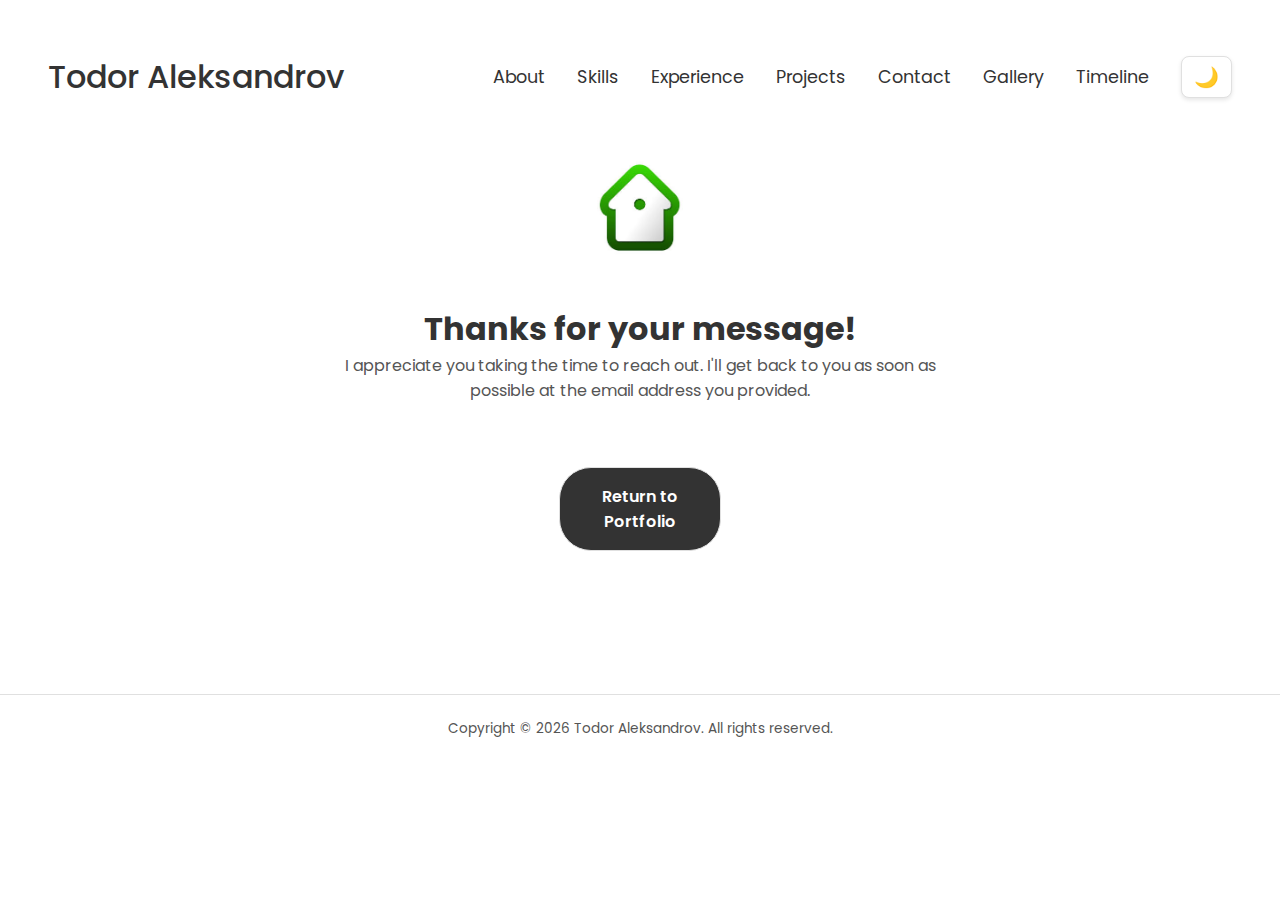
==== thanks.html @ 972735b3 "Contact Section Redesign" ====
<!DOCTYPE html>
<html lang="en">
  <head>
    <meta charset="UTF-8" />
    <meta http-equiv="X-UA-Compatible" content="IE=edge" />
    <meta name="viewport" content="width=device-width, initial-scale=1.0" />
    <title>Thanks for your message - Todor's Portfolio</title>
    <link rel="stylesheet" href="style.css" />
    <link rel="stylesheet" href="mediaqueries.css" />
    <link rel="icon" href="./assets/favcon.png" type="image/jpeg" />
    <style>
      .thanks-container {
        min-height: 70vh;
        display: flex;
        flex-direction: column;
        justify-content: center;
        align-items: center;
        text-align: center;
        padding: 2rem;
      }
      .thanks-icon {
        width: 100px;
        height: 100px;
        margin-bottom: 2rem;
        padding: 15px 0;
        position: relative;
        animation: bounce 2s ease infinite;
      }
      .thanks-message {
        max-width: 600px;
        margin-bottom: 2rem;
      }
      .return-btn {
        margin-top: 2rem;
      }
      @keyframes bounce {
        0%, 20%, 50%, 80%, 100% {transform: translateY(0);}
        40% {transform: translateY(-20px);}
        60% {transform: translateY(-10px);}
      }
    </style>
  </head>

  <body>
    <nav id="desktop-nav">
      <div class="logo" onclick="window.location.href='index.html'">Todor Aleksandrov</div>
      <div>
        <ul class="nav-links">
          <li><a href="index.html#about">About</a></li>
          <li><a href="index.html#skills">Skills</a></li>
          <li><a href="index.html#experience">Experience</a></li>
          <li><a href="index.html#projects">Projects</a></li>
          <li><a href="index.html#contact">Contact</a></li>
          <li><a href="index.html#gallery">Gallery</a></li>
          <li><a href="index.html#timeline">Timeline</a></li>
          <li><button class="theme-toggle" aria-label="Toggle dark mode">🌙</button></li>
        </ul>
      </div>
    </nav>
    <nav id="hamburger-nav">
      <div class="logo" onclick="window.location.href='index.html'">Todor Aleksandrov</div>
      <div class="hamburger-menu">
        <div class="hamburger-icon" onclick="toggleMenu()">
          ☰
        </div>
        <div class="menu-links">
          <li><a href="index.html#about" onclick="toggleMenu()">About</a></li>
          <li><a href="index.html#skills" onclick="toggleMenu()">Skills</a></li>
          <li><a href="index.html#experience" onclick="toggleMenu()">Experience</a></li>
          <li><a href="index.html#projects" onclick="toggleMenu()">Projects</a></li>
          <li><a href="index.html#contact" onclick="toggleMenu()">Contact</a></li>
          <li><a href="index.html#gallery" onclick="toggleMenu()">Gallery</a></li>
          <li><a href="index.html#timeline" onclick="toggleMenu()">Timeline</a></li>
          <li><button class="theme-toggle" aria-label="Toggle dark mode">🌙</button></li>
        </div>
      </div>
      <div class="menu-overlay"></div>
    </nav>

    <div class="thanks-container">
      <img src="./assets/email.jpg" alt="Email Icon" class="thanks-icon" />
      <div class="thanks-message">
        <h1>Thanks for your message!</h1>
        <p>I appreciate you taking the time to reach out. I'll get back to you as soon as possible at the email address you provided.</p>
      </div>
      <a href="index.html" class="btn btn-color-1 return-btn">Return to Portfolio</a>
    </div>

    <footer>
      <p>Copyright © <span id="currentYear"></span> Todor Aleksandrov. All rights reserved.</p>
    </footer>

    <script src="script.js"></script>
    <script>
      // Set current year in footer
      document.getElementById('currentYear').textContent = new Date().getFullYear();
      
      // For theme toggle
      function toggleMenu() {
        const menu = document.querySelector(".menu-links");
        const icon = document.querySelector(".hamburger-icon");
        const overlay = document.querySelector(".menu-overlay");
        menu.classList.toggle("open");
        overlay.classList.toggle("open");
      }
      
      // Theme toggle functionality
      document.addEventListener('DOMContentLoaded', function() {
        const themeToggleBtns = document.querySelectorAll('.theme-toggle');
        
        // Check for saved theme preference or use device preference
        const savedTheme = localStorage.getItem('theme') || 
                           (window.matchMedia('(prefers-color-scheme: dark)').matches ? 'dark' : 'light');
        
        // Apply saved theme
        document.documentElement.setAttribute('data-theme', savedTheme);
        updateThemeIcons();
        
        // Add click event to theme toggle buttons
        themeToggleBtns.forEach(btn => {
          btn.addEventListener('click', function() {
            toggleTheme();
          });
        });
        
        function toggleTheme() {
          const currentTheme = document.documentElement.getAttribute('data-theme');
          const newTheme = currentTheme === 'light' ? 'dark' : 'light';
          
          document.documentElement.setAttribute('data-theme', newTheme);
          localStorage.setItem('theme', newTheme);
          
          updateThemeIcons();
        }
        
        function updateThemeIcons() {
          const currentTheme = document.documentElement.getAttribute('data-theme');
          
          themeToggleBtns.forEach(btn => {
            btn.textContent = currentTheme === 'light' ? '🌙' : '☀️';
            btn.setAttribute('aria-label', 
              currentTheme === 'light' ? 'Switch to dark mode' : 'Switch to light mode');
          });
        }
      });
    </script>
  </body>
</html>
---- style.css ----
/* General */

@import url("https://fonts.googleapis.com/css2?family=Poppins:wght@300;400;500;600&display=swap");

:root {
  /* Light theme variables */
  --bg-color: #ffffff;
  --text-color: #333333;
  --secondary-text-color: #555555;
  --nav-bg: #ffffff;
  --nav-shadow: rgba(0, 0, 0, 0.1);
  --card-bg: #ffffff;
  --card-shadow: rgba(0, 0, 0, 0.1);
  --border-color: #e0e0e0;
  --hover-color: #f5f5f5;
  --menu-overlay: rgba(0, 0, 0, 0.5);
  --primary-color: #0ba376;
  --primary-color-rgb: 11, 163, 118; /* RGB values of the primary color */
  --secondary-color: #2d2e32;
}

[data-theme="dark"] {
  /* Dark theme variables */
  --bg-color: #1a1a1a;
  --text-color: #ffffff;
  --secondary-text-color: #cccccc;
  --nav-bg: #1a1a1a;
  --nav-shadow: rgba(0, 0, 0, 0.3);
  --card-bg: #242424;
  --card-shadow: rgba(0, 0, 0, 0.3);
  --border-color: #333333;
  --hover-color: #2a2a2a;
  --menu-overlay: rgba(0, 0, 0, 0.7);
}

* {
  margin: 0;
  padding: 0;
}

body {
  font-family: "Poppins", sans-serif;
  background-color: var(--bg-color);
  color: var(--text-color);
  transition: background-color 0.3s ease, color 0.3s ease;
}

html {
  scroll-behavior: smooth;
}

p {
  color: var(--secondary-text-color);
}

/* Transition */

a,
.btn {
  transition: all 300ms ease;
}

/* Desktop Nav */

nav,
.nav-links {
  display: flex;
  align-items: center;
}

nav {
  justify-content: center;
  height: 17vh;
  background-color: var(--bg-color);
  box-shadow: none;
  border: none;
  transition: all 0.3s ease;
  position: fixed;
  top: 0;
  left: 0;
  right: 0;
  z-index: 1000;
  padding: 0 2rem;
}

nav > div {
  display: flex;
  justify-content: space-between;
  align-items: center;
  width: 100%;
  max-width: 1200px;
  margin: 0 auto;
  padding: 0 1rem;
}

nav.scrolled {
  height: 10vh;
  background-color: var(--nav-bg);
  backdrop-filter: blur(10px);
  -webkit-backdrop-filter: blur(10px);
  box-shadow: 0 2px 10px var(--nav-shadow);
}

.logo {
  font-size: 2rem;
  font-weight: 500;
  cursor: pointer;
  color: var(--text-color);
}

.nav-links {
  display: flex;
  gap: 2rem;
  list-style: none;
  font-size: 1.1rem;
}

a {
  color: var(--text-color);
  text-decoration: none;
  text-underline-offset: 8px;
  text-decoration-color: var(--text-color);
}

a:hover {
  text-decoration: underline;
  text-underline-offset: 8px;
  text-decoration-color: var(--text-color);
}

.theme-toggle {
  background: none;
  border: none;
  cursor: pointer;
  font-size: 1.25rem;
  padding: 0;
  transition: transform 0.3s ease;
  color: var(--text-color);
}

.theme-toggle:hover {
  transform: rotate(30deg);
}

/* Timeline Dropdown Styling */
.timeline-dropdown {
  position: relative;
}

.dropdown-content {
  display: none;
  position: absolute;
  top: 100%;
  left: 50%;
  transform: translateX(-50%);
  background-color: var(--card-bg);
  min-width: 180px;
  box-shadow: 0 8px 16px var(--card-shadow);
  border-radius: 5px;
  padding: 0.5rem 0;
  z-index: 1001;
  opacity: 0;
  transition: opacity 0.3s ease;
}

.timeline-dropdown:hover .dropdown-content {
  display: block;
  opacity: 1;
}

.dropdown-content a {
  display: block;
  padding: 10px 15px;
  color: var(--text-color);
  text-decoration: none;
  text-align: center;
  transition: background-color 0.2s ease;
}

.dropdown-content a:hover {
  background-color: var(--hover-color);
  text-decoration: none;
}

/* Mobile Timeline Dropdown */
.timeline-dropdown-mobile .dropdown-content-mobile {
  display: none;
  padding-left: 1rem;
  margin-top: 0.5rem;
}

.timeline-dropdown-mobile.active .dropdown-content-mobile {
  display: block;
}

.dropdown-content-mobile a {
  padding: 8px 0;
  display: block;
  font-size: 0.9rem;
}

/* Timeline Tabs */
.timeline-tabs {
  display: flex;
  justify-content: center;
  gap: 1rem;
  margin: 2rem 0;
  flex-wrap: wrap;
}

.timeline-tab {
  padding: 0.8rem 1.5rem;
  background-color: var(--card-bg);
  border: none;
  border-radius: 30px;
  cursor: pointer;
  font-size: 1rem;
  font-weight: 500;
  color: var(--text-color);
  transition: all 0.3s ease;
  box-shadow: 0 2px 5px var(--card-shadow);
}

.timeline-tab:hover {
  transform: translateY(-2px);
  box-shadow: 0 4px 10px var(--card-shadow);
}

.timeline-tab.active {
  background-color: #7843e9;
  color: white;
}

/* Hamburger Menu */

#hamburger-nav {
  display: none;
  width: 100%;
  padding: 0.5rem 2rem;
  position: fixed;
  top: 0;
  background: var(--bg-color);
  z-index: 1000;
  transition: all 0.3s ease;
}

.hamburger-menu {
  position: relative;
  display: flex;
  justify-content: space-between;
  align-items: center;
  width: 100%;
}

.hamburger-icon {
  position: relative;
  padding: 0.75rem;
  z-index: 1001;
  background: transparent;
  color: var(--text-color);
  border-radius: 50%;
  font-size: 1.5rem;
  cursor: pointer;
  user-select: none;
  transition: all 0.3s ease;
  margin-left: auto;
  margin-right: 0.5rem;
}

.menu-links {
  position: fixed;
  top: 0;
  right: -100%;
  background: var(--bg-color);
  height: 100vh;
  width: 250px;
  max-width: 80%;
  padding: 6rem 2rem 2rem;
  display: flex;
  flex-direction: column;
  align-items: flex-start;
  gap: 1.5rem;
  transition: all 0.3s ease-in-out;
  z-index: 1000;
  border-left: 1px solid var(--border-color);
}

.menu-links.open {
  right: 0;
  box-shadow: -5px 0 15px var(--card-shadow);
}

.menu-links li {
  width: 100%;
  list-style: none;
}

.menu-links a,
.menu-links .theme-toggle {
  width: 100%;
  padding: 0.75rem 0;
  text-align: left;
  font-size: 1.1rem;
  color: var(--text-color);
  border-bottom: 1px solid var(--border-color);
  transition: all 0.3s ease;
  background: transparent;
  border: none;
  cursor: pointer;
  display: flex;
  align-items: center;
}

.menu-links a:hover,
.menu-links .theme-toggle:hover {
  color: var(--secondary-text-color);
  transform: translateX(5px);
}

.menu-links .theme-toggle::before {
  content: 'Theme';
  margin-right: 0.5rem;
}

.menu-overlay {
  position: fixed;
  top: 0;
  left: 0;
  width: 100%;
  height: 100%;
  background: var(--menu-overlay);
  opacity: 0;
  visibility: hidden;
  transition: all 0.3s ease;
  z-index: 99;
}

.menu-overlay.open {
  opacity: 1;
  visibility: visible;
}

/* Theme Toggle in Hamburger Menu */
.menu-links .theme-toggle {
  width: 100%;
  padding: 0.75rem 0;
  background: transparent;
  border: none;
  border-radius: 0;
  cursor: pointer;
  font-size: 1.1rem;
  text-align: left;
  color: var(--text-color);
  display: flex;
  align-items: center;
  gap: 0.5rem;
  transition: all 0.3s ease;
  margin-top: 0;
  box-shadow: none;
}

.menu-links .theme-toggle:hover {
  color: var(--secondary-text-color);
  transform: translateX(5px);
  background: transparent;
  border: none;
}

.menu-links .theme-toggle::before {
  content: 'Theme';
  font-size: 1rem;
  opacity: 0.9;
}

@media screen and (max-width: 768px) {
  #desktop-nav {
    display: none;
  }

  #hamburger-nav {
    display: flex;
    height: 10vh;
    padding: 0.5rem 1.5rem;
  }

  .menu-links {
    padding-top: 5rem;
  }

  .title {
    text-align: center;
    margin-bottom: 1rem;
  }

  .section__text__p1 {
    text-align: center;
  }

  .section__text__p2 {
    text-align: center;
  }

  .section__text {
    text-align: center;
  }

  .hamburger-icon {
    margin-right: 0.75rem;
    padding: 0.5rem 0.75rem;
  }

  .menu-links .theme-toggle {
    border: none;
    padding: 0.75rem 0;
  }
}

@media screen and (max-width: 600px) {
  #hamburger-nav {
    padding: 0.5rem 1rem;
    height: 8vh;
  }

  .hamburger-icon {
    margin-right: 0.5rem;
    padding: 0.5rem;
    font-size: 1.25rem;
  }

  .menu-links {
    padding: 4rem 1.5rem 1.5rem;
  }

  .menu-links a {
    font-size: 1rem;
    padding: 0.5rem 0;
  }

  .title {
    text-align: center;
  }

  .section__text__p1,
  .section__text__p2,
  .section__text {
    text-align: center;
  }

  .menu-links .theme-toggle {
    border: none;
    padding: 0.5rem 0;
    font-size: 1rem;
  }
}

/* Sections */

section {
  padding-top: calc(17vh + 4vh);
  min-height: 96vh;
  margin: 0 10rem;
  box-sizing: border-box;
}

.section-container {
  display: flex;
}

/* Profile Section */

#profile {
  padding-top: 17vh;
  min-height: 80vh;
  display: flex;
  justify-content: center;
  gap: 5rem;
  position: relative;
}

.section__pic-container {
  display: flex;
  height: 400px;
  width: 400px;
  margin: auto 0;
}

.section__text {
  align-self: center;
  text-align: center;
}

.section__text p {
  font-weight: 600;
}

.section__text__p1 {
  text-align: center;
}

.section__text__p2 {
  font-size: 1.75rem;
  margin-bottom: 1rem;
}

.title {
  font-size: 3rem;
  text-align: center;
}

#socials-container {
  display: flex;
  justify-content: center;
  margin-top: 1rem;
  gap: 1rem;
}

/* Icons */

.icon {
  cursor: pointer;
  height: 2rem;
}

.icon-default {
  cursor: default;
  height: 2rem;
}

/* Buttons */

.btn-container {
  display: flex;
  justify-content: center;
  gap: 1rem;
}

.btn {
  font-weight: 600;
  transition: all 300ms ease;
  padding: 1rem;
  width: 8rem;
  border-radius: 2rem;
}

.btn-color-1 {
  background: var(--text-color);
  color: var(--bg-color);
  border: var(--border-color) 0.1rem solid;
}

.btn-color-1:hover {
  background: var(--text-color);
  color: var(--bg-color);
  cursor: pointer;
}

.btn-color-2 {
  background: none;
  border: var(--text-color) 0.1rem solid;
  color: var(--text-color);
}

.btn-color-2:hover {
  background: var(--text-color);
  color: var(--bg-color);
}

/* About Section */

#about {
  position: relative;
}

.experience-details-container {
  display: flex;
  justify-content: center;
  flex-direction: row;
  gap: 2rem;
  flex-wrap: wrap;
  padding: 0 2rem;
  max-width: 1400px;
  margin: 0 auto;
}

#experience .about-containers {
  display: flex;
  flex-direction: row;
  flex-wrap: wrap;
  gap: 2rem;
  width: 100%;
  justify-content: center;
}

.about-containers {
  display: flex;
  flex-direction: column;
  gap: 2rem;
  margin: 2rem 0;
  width: 100%;
}

#experience .details-container {
  flex: 1;
  min-width: 350px;
  max-width: 100%;
  margin-bottom: 2rem;
}

.about-card-grid {
  display: flex;
  gap: 2rem;
}

.about-details-container {
  display: flex;
  justify-content: center;
  flex-direction: column;
}

.about-pic {
  border-radius: 2rem;
  box-shadow: 0 4px 20px var(--card-shadow);
  transition: transform 0.3s ease, box-shadow 0.3s ease;
  border: 4px solid var(--card-bg);
}

.about-pic:hover {
  transform: scale(1.02);
  box-shadow: 0 8px 25px var(--card-shadow);
}

.arrow-container {
  position: absolute;
  right: -5rem;
  bottom: 2.5rem;
  display: flex;
  flex-direction: column;
  gap: 1rem;
}

.arrow {
  position: static; /* Override the absolute positioning */
}

/* Add media query adjustment */
@media screen and (max-width: 1200px) {
  .arrow-container {
    display: none;
  }
  
  .experience-details-container {
    flex-direction: column;
    align-items: center;
  }
  
  #experience .details-container {
    width: 90%;
    max-width: 600px;
  }
}

@media screen and (max-width: 600px) {
  #experience .details-container {
    width: 100%;
    min-width: unset;
  }
  
  .article-container {
    gap: 1.5rem;
  }
}

.details-container {
  padding: 1.5rem;
  flex: 1;
  background-color: var(--card-bg);
  border-radius: 1rem;
  border: 1px solid var(--border-color);
  box-shadow: 0 4px 15px var(--card-shadow);
  text-align: center;
  transition: transform 0.3s ease, box-shadow 0.3s ease; /* Smooth transition for hover effects */
}

.details-container:hover {
  transform: translateY(-5px); /* Slight lift effect on hover */
  box-shadow: 0 8px 25px var(--card-shadow);
}

.details-container h3 {
  margin: 1rem 0;
  font-size: 1.4rem;
  color: var(--text-color);
  position: relative;
  display: inline-block;
}

.details-container h3::after {
  content: '';
  position: absolute;
  width: 50%;
  height: 3px;
  bottom: -5px;
  left: 25%;
  background: linear-gradient(90deg, #6b34c0, #8a6ad2, #6b34c0);
  opacity: 0.8;
}

.about-card-text {
  font-size: 1.1rem;
  line-height: 1.6;
  color: var(--secondary-text-color);
  letter-spacing: 0.01em;
}

.highlight {
  color: var(--text-color);
  font-weight: 600;
  position: relative;
  display: inline-block;
}

.text-container {
  background-color: var(--card-bg);
  border-radius: 1rem;
  padding: 2rem;
  border: 1px solid var(--border-color);
  box-shadow: 0 4px 15px var(--card-shadow);
  transition: transform 0.3s ease, box-shadow 0.3s ease;
  position: relative;
  overflow: hidden;
}

.text-container::before {
  content: '';
  position: absolute;
  top: 0;
  left: 0;
  width: 100%;
  height: 6px;
  background: linear-gradient(90deg, #6b34c0, #8a6ad2, #6b34c0);
  opacity: 0.8;
}

.text-container:hover {
  transform: translateY(-5px);
  box-shadow: 0 8px 25px var(--card-shadow);
}

.text-container p {
  font-size: 1.1rem;
  line-height: 1.7;
  margin-bottom: 1.25rem;
  color: var(--secondary-text-color);
  letter-spacing: 0.015em;
}

.text-container p:last-child {
  margin-bottom: 0;
}

@media screen and (max-width: 768px) {
  .about-containers {
    gap: 1.5rem;
  }
  
  .details-container h3 {
    font-size: 1.3rem;
    margin: 0.75rem 0;
  }
  
  .about-card-text,
  .text-container p {
    font-size: 1rem;
    line-height: 1.6;
  }
  
  .text-container {
    padding: 1.5rem;
  }
  
  .text-container p {
    margin-bottom: 1rem;
  }
}

.section-container {
  display: flex;
  gap: 4rem;
  height: 80%;
}

@media screen and (max-width: 600px) {
  .about-card-text,
  .text-container p {
    font-size: 0.95rem;
    line-height: 1.5;
  }
  
  .text-container {
    padding: 1.25rem;
  }
  
  .details-container {
    padding: 1.25rem;
  }
  
  .details-container h3 {
    font-size: 1.2rem;
    margin: 0.5rem 0;
  }
}

/* Experience Section */

#experience {
  position: relative;
  padding-top: 7rem;
}

.experience-sub-title {
  color: var(--text-color);
  font-weight: 600;
  font-size: 1.75rem;
  margin-bottom: 2rem;
  text-align: center;
  position: relative;
  padding-bottom: 0.5rem;
}

.experience-sub-title::after {
  content: '';
  position: absolute;
  bottom: 0;
  left: 50%;
  transform: translateX(-50%);
  width: 50px;
  height: 3px;
  background: linear-gradient(to right, var(--text-color), var(--secondary-text-color));
  border-radius: 2px;
}

.article-container {
  display: flex;
  flex-direction: column;
  flex-wrap: wrap;
  gap: 2.5rem;
  justify-content: flex-start;
  text-align: initial;
}

article {
  display: flex; /* Flex layout for image and text */
  align-items: center; /* Vertically aligns image and text */
  gap: 1rem; /* Consistent gap between the image and text */
  width: 100%;
  flex-basis: calc(33% - 2rem); /* Ensure article takes full width */
}

article img.icon {
  width: 70px; /* Set a fixed width */
  height: 70px; /* Set a fixed height */
  object-fit: cover; /* Ensures the image maintains aspect ratio while filling the area */
  border-radius: 8px; /* Adds rounded corners to images for a uniform look */
  margin: 0; /* Remove any default margins */
  padding: 0; /* Ensure no extra padding */
  transition: transform 0.3s ease; /* Smooth transition for hover effect */
}

article img.icon:hover {
  transform: scale(1.05); /* Slight zoom effect on hover */
}

article div {
  flex-grow: 1; /* Let the text container take the remaining space */
}

article h3,
article p {
  margin: 0; /* Ensure no extra margin around the text */
  padding: 0; /* Ensure no extra padding */
  font-size: 1rem; /* Adjust the font size as needed */
}

article h3 {
  color: var(--text-color);
  margin-bottom: 0.25rem; /* Small space between heading and paragraph */
}

article p {
  color: var(--secondary-text-color);
}

/* Projects Section */

#projects {
  position: relative;
}

.colour-container {
  border-color: rgb(163, 163, 163);
  background: rgb(250, 250, 250);
}

.project-img {
  border-radius: 2rem;
  width: 100%;
  height: auto;
}

.project-title {
  margin: 1rem;
  color: var(--text-color);
}

.project-btn {
  color: var(--text-color);
  border-color: var(--border-color);
}

.project-filters {
  display: flex;
  justify-content: center;
  gap: 1rem;
  margin: 2rem 0;
  flex-wrap: wrap;
  padding: 0 1rem;
}

.filter-btn {
  padding: 0.5rem 1.5rem;
  border: 1px solid var(--border-color);
  border-radius: 2rem;
  background: var(--card-bg);
  color: var(--text-color);
  cursor: pointer;
  transition: all 0.3s ease;
  font-size: 0.9rem;
  font-weight: 500;
  min-width: 100px;
  text-align: center;
}

.filter-btn:hover {
  background: var(--hover-color);
  transform: translateY(-2px);
  box-shadow: 0 2px 8px var(--card-shadow);
}

.filter-btn.active {
  background: var(--text-color);
  color: var(--bg-color);
  border-color: var(--text-color);
  transform: translateY(-2px);
  box-shadow: 0 2px 8px var(--card-shadow);
}

.project-tag {
  font-size: 0.8rem;
  padding: 0.3rem 1rem;
  border-radius: 1rem;
  background: var(--hover-color);
  color: var(--text-color);
  font-weight: 500;
  letter-spacing: 0.5px;
  transition: all 0.3s ease;
}

.project-tag:hover {
  transform: translateY(-1px);
  background: var(--text-color);
  color: var(--bg-color);
}

.projects-grid {
  display: grid;
  grid-template-columns: repeat(auto-fit, minmax(300px, 1fr));
  gap: 2rem;
  margin-top: 2rem;
}

.project-card {
  background: var(--card-bg);
  border-radius: 1rem;
  overflow: hidden;
  border: 1px solid var(--border-color);
  transition: all 0.3s ease;
  opacity: 1;
  transform: scale(1);
}

.project-card.hidden {
  display: none;
  opacity: 0;
  transform: scale(0.8);
}

.project-card:hover {
  transform: translateY(-5px);
  box-shadow: 0 5px 15px var(--card-shadow);
}

.project-img-container {
  position: relative;
  overflow: hidden;
  aspect-ratio: 16/9;
  display: flex;
  justify-content: center;
  align-items: center;
  background-color: var(--card-bg);
}

.project-img {
  width: 100%;
  height: 100%;
  object-fit: contain;
  transition: transform 0.3s ease;
  padding: 0.5rem;
}

.project-card:hover .project-img {
  transform: scale(1.05);
}

.project-content {
  padding: 1.5rem;
}

.project-tags {
  display: flex;
  gap: 0.5rem;
  flex-wrap: wrap;
  margin-bottom: 1rem;
}

.project-title {
  margin: 0 0 1rem 0;
  font-size: 1.2rem;
}

.project-description {
  margin-bottom: 1.5rem;
  font-size: 0.9rem;
  color: var(--secondary-text-color);
}

.project-links {
  display: flex;
  gap: 1rem;
}

/* Contact Section */

#contact {
  display: flex;
  justify-content: center;
  flex-direction: column;
  height: auto;
  min-height: 70vh;
  position: relative;
  padding: 7rem 0 4rem;
}

.contact-container {
  display: flex;
  justify-content: space-between;
  max-width: 1200px;
  margin: 2rem auto;
  padding: 0 2rem;
  gap: 3rem;
  align-items: flex-start;
}

.contact-form-container {
  flex: 1;
  min-width: 350px;
  background: var(--card-bg);
  padding: 2.5rem;
  border-radius: 1rem;
  box-shadow: 0 4px 10px var(--card-shadow);
  display: flex;
  flex-direction: column;
  align-items: center;
}

.contact-form-container h2 {
  margin-bottom: 2rem;
  font-size: 1.8rem;
  text-align: center;
  position: relative;
  padding-bottom: 0.5rem;
  width: 100%;
}

.contact-form-container h2::after {
  content: '';
  position: absolute;
  bottom: 0;
  left: 50%;
  transform: translateX(-50%);
  width: 50px;
  height: 3px;
  background: linear-gradient(90deg, var(--secondary-text-color), transparent);
}

.contact-form-container form {
  width: 100%;
}

.form-group {
  margin-bottom: 1.5rem;
}

.form-group label {
  display: block;
  margin-bottom: 0.5rem;
  font-weight: 500;
  font-size: 1.05rem;
}

.form-group input, 
.form-group textarea {
  width: 100%;
  padding: 0.8rem;
  border: 1px solid var(--border-color);
  border-radius: 0.5rem;
  background: var(--bg-color);
  color: var(--text-color);
  font-size: 1rem;
  transition: border-color 0.3s;
}

.form-group input:focus, 
.form-group textarea:focus {
  outline: none;
  border-color: #7843e9;
  box-shadow: 0 0 0 2px rgba(120, 67, 233, 0.2);
}

.contact-form-container button {
  padding: 0.8rem 2rem;
  margin: 0.5rem auto;
  display: block;
  font-size: 1rem;
}

.contact-info {
  flex: 1;
  min-width: 300px;
  display: flex;
  flex-direction: column;
}

.contact-info h2 {
  margin-bottom: 1.5rem;
  font-size: 1.8rem;
  position: relative;
  padding-bottom: 0.5rem;
  text-align: center;
}

.contact-info h2::after {
  content: '';
  position: absolute;
  bottom: 0;
  left: 50%;
  transform: translateX(-50%);
  width: 50px;
  height: 3px;
  background: linear-gradient(90deg, var(--secondary-text-color), transparent);
}

.contact-info-upper-container {
  display: flex;
  flex-direction: column;
  justify-content: center;
  border-radius: 1rem;
  border: var(--border-color) 0.1rem solid;
  background: var(--card-bg);
  margin: 1.5rem 0;
  padding: 1.5rem;
  box-shadow: 0 4px 10px var(--card-shadow);
}

.contact-info-container {
  display: flex;
  align-items: center;
  gap: 1.5rem;
  margin: 0.8rem 0;
  padding: 0.8rem;
  border-radius: 0.5rem;
  transition: background-color 0.3s;
}

.contact-info-container:hover {
  background: rgba(120, 67, 233, 0.1);
}

.contact-info-container p {
  font-size: 1rem;
}

.contact-info-container a {
  color: var(--text-color);
  text-decoration: none;
  transition: color 0.3s;
}

.contact-info-container a:hover {
  color: #7843e9;
}

.availability-info {
  background: var(--card-bg);
  padding: 1.8rem;
  border-radius: 1rem;
  margin-top: 1.5rem;
  box-shadow: 0 4px 10px var(--card-shadow);
}

.availability-info h3 {
  font-size: 1.3rem;
  margin-bottom: 1rem;
  color: var(--title-color);
  text-align: center;
}

.availability-info p {
  margin-bottom: 1rem;
  line-height: 1.6;
  text-align: center;
  font-size: 1.05rem;
}

.contact-icon {
  width: 2rem;
  height: 2rem;
  object-fit: contain;
  cursor: pointer;
}

.email-icon {
  height: 2rem;
}

@media screen and (max-width: 900px) {
  .contact-container {
    flex-direction: column;
    padding: 0 2rem;
    gap: 2.5rem;
  }
  
  .contact-form-container,
  .contact-info {
    min-width: unset;
    width: 100%;
  }
}

@media screen and (max-width: 768px) {
  footer {
    padding: 1rem;
  }

  footer p {
    font-size: 0.8rem;
  }

  #contact {
    padding: 5rem 0 3rem;
  }
  
  .contact-container {
    padding: 0 1.5rem;
    gap: 2rem;
  }
  
  .contact-form-container,
  .contact-info-upper-container,
  .availability-info {
    padding: 1.5rem;
  }
  
  .contact-form-container h2,
  .contact-info h2 {
    font-size: 1.6rem;
    margin-bottom: 1.5rem;
  }
  
  .availability-info h3 {
    font-size: 1.2rem;
  }
  
  .form-group label {
    font-size: 1rem;
  }
}

@media screen and (max-width: 600px) {
  footer {
    padding: 0.5rem;
  }

  footer p {
    font-size: 0.7rem;
  }

  #contact {
    padding: 4rem 0 2rem;
  }
  
  .contact-container {
    padding: 0 1rem;
    gap: 1.5rem;
    margin: 1rem auto;
  }
  
  .contact-form-container,
  .contact-info-upper-container,
  .availability-info {
    padding: 1rem;
  }
  
  .contact-form-container h2,
  .contact-info h2 {
    font-size: 1.4rem;
    margin-bottom: 1.2rem;
  }
  
  .form-group {
    margin-bottom: 1rem;
  }
  
  .form-group input, 
  .form-group textarea {
    padding: 0.6rem;
    font-size: 0.95rem;
  }
  
  .contact-form-container button {
    padding: 0.7rem 1.8rem;
    font-size: 0.95rem;
  }
  
  .contact-info-container {
    padding: 0.6rem;
    gap: 1rem;
  }
  
  .availability-info p {
    font-size: 0.95rem;
  }
}

/* Footer Section */

footer {
  height: auto;
  margin: 0;
  padding: 1rem;
  background-color: var(--bg-color);
  border-top: 1px solid var(--border-color);
  transition: background-color 0.3s ease;
  position: relative;
}

footer p {
  text-align: center;
  color: var(--secondary-text-color);
  font-size: 0.85rem;
  margin: 0;
  padding: 0.5rem 0;
}

@media screen and (max-width: 768px) {
  footer {
    padding: 1rem;
  }
  
  footer p {
    font-size: 0.8rem;
  }

  #contact {
    padding: 5rem 0 3rem;
  }
  
  .contact-container {
    padding: 0 1.5rem;
    gap: 2rem;
  }
  
  .contact-form-container,
  .contact-info-upper-container,
  .availability-info {
    padding: 1.5rem;
  }
}

@media screen and (max-width: 600px) {
  footer {
    padding: 0.5rem;
  }
  
  footer p {
    font-size: 0.7rem;
  }

  #contact {
    padding: 4rem 0 2rem;
  }
  
  .contact-container {
    padding: 0 1rem;
    gap: 1.5rem;
    margin: 1rem auto;
  }
  
  .contact-form-container,
  .contact-info-upper-container,
  .availability-info {
    padding: 1rem;
  }
  
  .form-group input, 
  .form-group textarea {
    padding: 0.6rem;
  }
}

/* Gallery */

#gallery {
  position: relative;
  height: 500px;
  margin-bottom: 4rem;
  padding-top: 2rem;
  background-color: var(--bg-color);
  overflow: hidden;
}

.gallery-container {
  display: flex;
  transition: transform 0.5s ease-in-out;
  height: 100%;
  position: relative;
  max-width: 90%;
  margin: 2rem auto;
  transform: translate3d(0, 0, 0);
  will-change: transform;
}

.gallery-slide {
  min-width: 100%;
  width: 100%;
  height: 100%;
  box-sizing: border-box;
  position: relative;
  display: flex;
  flex-direction: column;
  align-items: center;
  justify-content: flex-start;
  padding: 1rem;
  flex: 0 0 100%;
  transform: translate3d(0, 0, 0);
  backface-visibility: hidden;
  -webkit-backface-visibility: hidden;
}

.gallery-slide img {
  max-width: 100%;
  max-height: calc(100% - 100px);
  object-fit: contain;
  display: block;
  margin-bottom: 2rem;
}

.description {
  position: relative;
  background-color: var(--card-bg);
  color: var(--text-color);
  padding: 15px 25px;
  text-align: center;
  width: 100%;
  max-width: 600px;
  margin: 0 auto;
  border-radius: 8px;
  box-shadow: 0 2px 10px var(--card-shadow);
  z-index: 2;
  border: 1px solid var(--border-color);
}

button.prev,
button.next {
  position: absolute;
  top: 50%;
  transform: translateY(-50%);
  background: var(--card-bg);
  color: var(--text-color);
  border: 1px solid var(--border-color);
  padding: 15px;
  cursor: pointer;
  z-index: 10;
  border-radius: 50%;
  width: 40px;
  height: 40px;
  display: flex;
  align-items: center;
  justify-content: center;
  font-size: 1.2rem;
  transition: all 0.3s ease;
}

button.prev {
  left: 20px;
}

button.next {
  right: 20px;
}

button.prev:hover,
button.next:hover {
  background: var(--hover-color);
  transform: translateY(-50%) scale(1.1);
}

/* Mobile responsiveness for gallery */
@media screen and (max-width: 768px) {
  #gallery {
    height: auto;
    min-height: 400px;
    padding-top: 1rem;
  }

  .gallery-container {
    margin: 1rem auto;
  }

  .gallery-slide img {
    margin-bottom: 1rem;
  }

  .description {
    padding: 10px 20px;
  }
}

@media screen and (max-width: 600px) {
  #gallery {
    height: auto;
  }

  .gallery-container {
    transform: translate3d(0, 0, 0);
    will-change: transform;
  }
  
  .gallery-slide {
    padding: 0.5rem;
  }
  
  .gallery-slide img {
    width: 100%;
    height: auto;
    max-height: 60vh;
    object-fit: contain;
  }
}

/* Add loading animation */
.loader-wrapper {
  position: fixed;
  top: 0;
  left: 0;
  width: 100%;
  height: 100%;
  background: var(--bg-color);
  display: flex;
  justify-content: center;
  align-items: center;
  z-index: 9999;
  transition: opacity 0.5s;
}

.loader {
  width: 48px;
  height: 48px;
  border: 5px solid var(--text-color);
  border-bottom-color: transparent;
  border-radius: 50%;
  animation: rotation 1s linear infinite;
}

@keyframes rotation {
  0% { transform: rotate(0deg) }
  100% { transform: rotate(360deg) }
}

.loader-wrapper.fade-out {
  opacity: 0;
}

/* Add scroll reveal animations */
.hidden {
  opacity: 0;
  transform: translateY(20px);
  transition: all 1s;
}

.show {
  opacity: 1;
  transform: translateY(0);
}

/* Improve button hover effects */
.btn:hover {
  transform: translateY(-2px);
  box-shadow: 0 5px 15px rgba(0,0,0,0.1);
}

/* Add hover effects to project cards */
.color-container:hover {
  transform: translateY(-5px);
  box-shadow: 0 10px 20px rgba(0,0,0,0.1);
}

/* Improve accessibility */
@media (prefers-reduced-motion: reduce) {
  * {
    animation-duration: 0.01ms !important;
    animation-iteration-count: 1 !important;
    transition-duration: 0.01ms !important;
    scroll-behavior: auto !important;
  }
}

/* Theme Toggle Button */
.theme-toggle {
  background: var(--card-bg);
  border: 1px solid var(--border-color);
  border-radius: 0.5rem;
  cursor: pointer;
  font-size: 1.25rem;
  padding: 0.5rem 0.75rem;
  transition: all 0.3s ease;
  box-shadow: 0 2px 4px var(--card-shadow);
}

.theme-toggle:hover {
  transform: translateY(-2px);
  box-shadow: 0 4px 8px var(--card-shadow);
  background: var(--hover-color);
}

/* Add responsive adjustments */
@media screen and (max-width: 768px) {
  .details-container {
    padding: 1rem;
  }
  
  article img.icon {
    width: 50px;
    height: 50px;
  }
  
  .experience-sub-title {
    font-size: 1.5rem;
  }
  
  .projects-grid {
    grid-template-columns: 1fr;
    padding: 0 1rem;
  }
  
  .project-filters {
    padding: 0 1rem;
  }
}

.text-container {
  text-align: justify;
}

/* Also justify the paragraph text in the details container */
.details-container p {
  text-align: justify;
}

/* Add responsive adjustment */
@media screen and (max-width: 600px) {
  .text-container {
    text-align: justify;
  }
}

/* Floating Arrow */
.floating-arrow {
  position: fixed;
  bottom: 2rem;
  right: 2rem;
  z-index: 98;
  background: var(--card-bg);
  padding: 0.75rem;
  border-radius: 50%;
  box-shadow: 0 2px 8px var(--card-shadow);
  cursor: pointer;
  border: 1px solid var(--border-color);
  transition: all 0.3s ease;
  width: 2.5rem;
  height: 2.5rem;
  display: none; /* Hidden by default, will be shown by JavaScript */
  align-items: center;
  justify-content: center;
  opacity: 0;
  transform: translateY(20px);
}

.floating-arrow.visible {
  display: flex !important;
  opacity: 1;
  transform: translateY(0);
  transition: opacity 0.3s ease, transform 0.3s ease;
}

.floating-arrow:hover {
  transform: translateY(-2px);
  box-shadow: 0 4px 12px var(--card-shadow);
  background: var(--hover-color);
}

.floating-arrow img {
  width: 1.25rem;
  height: 1.25rem;
  transform: rotate(180deg);
  filter: invert(0.3);
  transition: filter 0.3s ease;
}

[data-theme="dark"] .floating-arrow img {
  filter: invert(1);
}

@media screen and (max-width: 1200px) {
  .floating-arrow {
    bottom: 1.5rem;
    right: 1.5rem;
    width: 2rem;
    height: 2rem;
  }
  
  .floating-arrow img {
    width: 1rem;
    height: 1rem;
  }
}

@media screen and (max-width: 768px) {
  .floating-arrow {
    bottom: 1rem;
    right: 1rem;
    width: 1.75rem;
    height: 1.75rem;
  }
  
  .floating-arrow img {
    width: 0.875rem;
    height: 0.875rem;
  }
}

@media screen and (max-width: 1200px) {
  nav > div {
    max-width: 100%;
  }
}

/* Skills Section Styling */
#skills {
  position: relative;
  padding-top: 7rem;
  padding-bottom: 3rem;
}

.skills-container {
  display: flex;
  flex-wrap: wrap;
  justify-content: space-between;
  gap: 2rem;
  max-width: 1200px;
  margin: 2rem auto;
  padding: 0 2rem;
}

.skills-category {
  flex: 1;
  min-width: 300px;
  background-color: var(--card-bg);
  padding: 1.5rem;
  border-radius: 10px;
  box-shadow: 0 4px 10px var(--card-shadow);
  transition: transform 0.3s ease, box-shadow 0.3s ease;
}

.skills-category:hover {
  transform: translateY(-5px);
  box-shadow: 0 8px 20px var(--card-shadow);
}

.skills-category h2 {
  margin-bottom: 1.5rem;
  font-size: 1.5rem;
  text-align: center;
  position: relative;
  padding-bottom: 0.5rem;
}

.skills-category h2::after {
  content: '';
  position: absolute;
  bottom: 0;
  left: 50%;
  transform: translateX(-50%);
  width: 50px;
  height: 3px;
  background: linear-gradient(90deg, var(--secondary-text-color), transparent);
}

.skill-item {
  margin-bottom: 1.5rem;
  display: flex;
  flex-direction: column;
}

.skill-name {
  margin-bottom: 0.5rem;
  font-weight: 500;
}

.skill-bar {
  height: 10px;
  background-color: var(--border-color);
  border-radius: 5px;
  overflow: hidden;
  margin-bottom: 0.3rem;
}

.skill-level {
  height: 100%;
  background: linear-gradient(90deg, #7843e9, #ab88ff);
  border-radius: 5px;
  transition: width 1.2s cubic-bezier(0.1, 0.8, 0.2, 1);
  width: 0; /* Start at 0 width */
}

.skill-percentage {
  align-self: flex-end;
  font-size: 0.9rem;
  color: var(--secondary-text-color);
}

/* Animation for skill bars */
.show .skill-level {
  /* animation: fillBar 1.5s forwards; */
}

@keyframes fillBar {
  from { width: 0; }
  to { width: 100%; }
}

@media screen and (max-width: 768px) {
  .skills-container {
    flex-direction: column;
  }
  
  .skills-category {
    min-width: unset;
  }
}

/* Timeline Section */
#timeline {
  position: relative;
  padding: 7rem 0;
}

.timeline-container {
  max-width: 1000px;
  margin: 3rem auto;
  position: relative;
}

.timeline-container::before {
  content: '';
  position: absolute;
  height: 100%;
  width: 3px;
  background: linear-gradient(to bottom, transparent, #7843e9, transparent);
  left: 50%;
  transform: translateX(-50%);
  z-index: 0;
}

.timeline-item {
  position: relative;
  margin-bottom: 3rem;
  display: flex;
  width: 100%;
}

/* Commented out in favor of .timeline-left/.timeline-right classes */
.timeline-item:nth-child(odd) {
  justify-content: flex-start;
}

.timeline-item:nth-child(even) {
  justify-content: flex-end;
}

.timeline-dot {
  width: 20px;
  height: 20px;
  background-color: #7843e9;
  border-radius: 50%;
  position: absolute;
  left: 50%;
  top: 15px;
  transform: translateX(-50%);
  box-shadow: 0 0 10px rgba(120, 67, 233, 0.5);
  z-index: 2;
}

.timeline-date {
  position: absolute;
  top: 15px;
  font-weight: 600;
  color: var(--text-color);
  width: 120px;
  text-align: center;
}

/* Commented out in favor of .timeline-left/.timeline-right classes */
.timeline-item:nth-child(odd) .timeline-date {
  right: calc(50% + 40px);
}

.timeline-item:nth-child(even) .timeline-date {
  left: calc(50% + 40px);
}

.timeline-content {
  background-color: var(--card-bg);
  padding: 1.5rem;
  border-radius: 8px;
  box-shadow: 0 4px 15px var(--card-shadow);
  position: relative;
  width: 45%;
  transition: transform 0.3s ease, box-shadow 0.3s ease;
}

.timeline-content:hover {
  transform: translateY(-5px);
  box-shadow: 0 8px 25px var(--card-shadow);
}

.timeline-content h3 {
  margin-bottom: 0.5rem;
  color: var(--text-color);
  font-size: 1.2rem;
}

.timeline-content p {
  color: var(--secondary-text-color);
  font-size: 0.95rem;
  margin-top: 0.5rem;
}

/* Commented out in favor of .timeline-left/.timeline-right classes */
.timeline-item:nth-child(odd) .timeline-content::before {
  right: -10px;
}

.timeline-item:nth-child(even) .timeline-content::before {
  left: -10px;
}

.timeline-content::before {
  content: '';
  position: absolute;
  width: 20px;
  height: 20px;
  background-color: var(--card-bg);
  top: 15px;
  transform: rotate(45deg);
}

@media screen and (max-width: 768px) {
  .timeline-container::before {
    left: 30px;
  }
  
  .timeline-item, 
  .timeline-item:nth-child(odd), 
  .timeline-item:nth-child(even) {
    justify-content: flex-start;
    padding-left: 80px;
    width: 100%;
  }
  
  .timeline-dot {
    left: 30px;
  }
  
  .timeline-content {
    width: calc(100% - 30px);
  }
  
  .timeline-date {
    left: 80px !important;
    top: -25px;
    width: auto;
    text-align: left;
  }
  
  .timeline-content::before {
    left: -10px !important;
    right: auto !important;
  }
}

@media screen and (max-width: 600px) {
  .timeline-item, 
  .timeline-item:nth-child(odd), 
  .timeline-item:nth-child(even) {
    padding-left: 60px;
  }
  
  .timeline-date {
    left: 60px !important;
  }
  
  .timeline-content h3 {
    font-size: 1.1rem;
  }
  
  .timeline-content p {
    font-size: 0.9rem;
  }
}

/* Added classes for dynamically positioning timeline items */
.timeline-left {
  justify-content: flex-start;
}

.timeline-right {
  justify-content: flex-end;
}

/* Commented out in favor of .timeline-left/.timeline-right classes */
.timeline-left .timeline-date {
  right: calc(50% + 40px);
}

.timeline-right .timeline-date {
  left: calc(50% + 40px);
}

/* Commented out in favor of .timeline-left/.timeline-right classes */
.timeline-left .timeline-content::before {
  right: -10px;
}

.timeline-right .timeline-content::before {
  left: -10px;
}

/* Dynamic timeline positioning with higher specificity to override nth-child */
.timeline-container .timeline-left {
  justify-content: flex-start !important;
}

.timeline-container .timeline-right {
  justify-content: flex-end !important;
}

.timeline-container .timeline-left .timeline-date {
  right: calc(50% + 40px) !important;
  left: auto !important;
}

.timeline-container .timeline-right .timeline-date {
  left: calc(50% + 40px) !important;
  right: auto !important;
}

.timeline-container .timeline-left .timeline-content::before {
  right: -10px !important;
  left: auto !important;
}

.timeline-container .timeline-right .timeline-content::before {
  left: -10px !important;
  right: auto !important;
}

/* Contact form success message */
.form-success {
  padding: 2rem;
  text-align: center;
  transition: opacity 0.3s ease;
}

.form-success h3 {
  font-size: 1.5rem;
  margin-bottom: 1rem;
  color: #7843e9;
}

.form-success p {
  font-size: 1.1rem;
  line-height: 1.6;
}

/* Form note styling */
.form-note {
  margin-top: 15px;
  text-align: center;
  font-size: 0.9rem;
  color: var(--text-color-secondary);
  font-style: italic;
}

/* Success message styling */
.form-success {
  background-color: rgba(var(--primary-color-rgb), 0.1);
  border-radius: 10px;
  padding: 30px;
  text-align: center;
  animation: fadeIn 0.5s ease;
  opacity: 0;
  transition: opacity 0.3s ease;
}

.form-success h3 {
  color: var(--primary-color);
  margin-bottom: 15px;
}

@keyframes fadeIn {
  from { opacity: 0; }
  to { opacity: 1; }
}
---- mediaqueries.css ----
@media screen and (max-width: 1400px) {
  #profile {
    height: 83vh;
    margin-bottom: 6rem;
  }
  .about-containers {
    flex-wrap: wrap;
  }
}

@media screen and (max-width: 1200px) {
  #desktop-nav {
    display: none;
  }
  #hamburger-nav {
    display: flex;
  }
  #experience,
  .experience-details-container {
    margin-top: 2rem;
  }
  #profile,
  .section-container {
    display: block;
  }
  .arrow {
    display: none;
  }
  section,
  .section-container {
    height: fit-content;
  }
  section {
    margin: 0 5%;
  }
  .section__pic-container {
    width: 275px;
    height: 275px;
    margin: 0 auto 2rem;
  }
  .about-containers {
    margin-top: 0;
  }
}

@media screen and (max-width: 920px) {
  .experience-details-container {
    flex-direction: column;
    align-items: center;
  }
  
  #experience .details-container {
    width: 90%;
    max-width: 600px;
  }
}

@media screen and (max-width: 600px) {
  #contact,
  footer {
    height: 40vh;
  }
  #profile {
    height: 83vh;
    margin-bottom: 0;
  }
  article {
    font-size: 1rem;
  }
  footer nav {
    height: fit-content;
    margin-bottom: 2rem;
  }
  .about-containers,
  .contact-info-upper-container,
  .btn-container {
    flex-wrap: wrap;
  }
  .contact-info-container {
    margin: 0;
  }
  .contact-info-container p,
  .nav-links li a {
    font-size: 1rem;
  }
  .experience-sub-title {
    font-size: 1.25rem;
  }
  .logo {
    font-size: 1.5rem;
  }
  .nav-links {
    flex-direction: column;
    gap: 0.5rem;
    text-align: center;
  }
  .section__pic-container {
    width: auto;
    height: 46vw;
    justify-content: center;
  }
  .section__text__p2 {
    font-size: 1.25rem;
  }
  .title {
    font-size: 2rem;
  }
  .text-container {
    text-align: justify;
  }
  #about {
    margin-top: -20vh;
  }
  #experience {
    margin-top: -5vh;
  }
  #experience .details-container {
    width: 100%;
    min-width: unset;
  }
  
  .article-container {
    gap: 1.5rem;
  }
  #gallery {
    position: relative;
    height: auto !important;
    overflow: hidden;
  }
  .gallery-slide {
    min-width: 100%;
    box-sizing: border-box;
    position: relative;
    display: flex;
    flex-direction: column; /* Stack the image and description vertically */
  }
  .gallery-slide img {
    width: 100%;
    height: auto; /* Maintain aspect ratio */
    display: block;
  }
  .description {
    background-color: rgb(250, 250, 250); /* Set background color to white */
    color: black; /* Set text color to black for contrast */
    padding: 10px;
    border-radius: 5px;
    text-align: center; /* Center the text */
    width: 100%; /* Make the description take the full width of the slide */
    box-sizing: border-box; /* Include padding in the element's total width and height */
  }
}
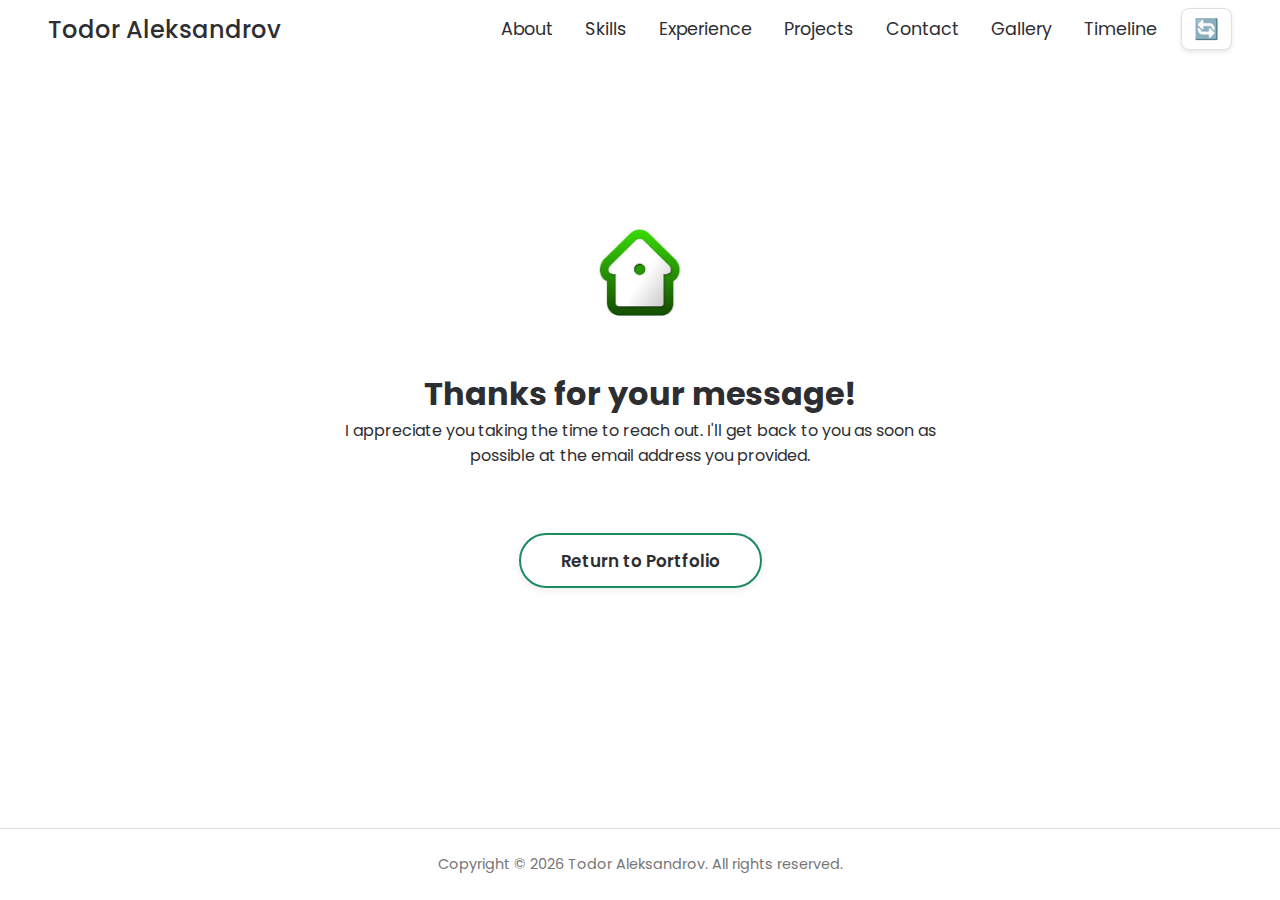
==== commit 4b096ef8: "Thanks file improved" ====
--- a/thanks.html
+++ b/thanks.html
@@ -37,6 +37,55 @@
         0%, 20%, 50%, 80%, 100% {transform: translateY(0);}
         40% {transform: translateY(-20px);}
         60% {transform: translateY(-10px);}
+      }
+      
+      /* Custom styles for thanks page to reduce header/footer size */
+      #desktop-nav, #hamburger-nav {
+        padding: 0.5rem 2rem;
+        height: auto;
+        min-height: unset;
+      }
+      
+      .nav-links {
+        gap: 1rem;
+      }
+      
+      .nav-links a {
+        padding: 0.2rem 0.5rem;
+      }
+      
+      .logo {
+        font-size: 1.5rem;
+      }
+      
+      footer {
+        padding: 1rem;
+        margin-top: 2rem;
+      }
+      
+      footer p {
+        font-size: 0.9rem;
+      }
+      
+      /* Adjust thanks container padding */
+      .thanks-container {
+        padding-top: 0;
+        padding-bottom: 0;
+        margin: 2rem auto;
+      }
+      
+      /* Make sure the content is centered vertically */
+      body {
+        display: flex;
+        flex-direction: column;
+        min-height: 100vh;
+      }
+      
+      main {
+        flex: 1;
+        display: flex;
+        flex-direction: column;
+        justify-content: center;
       }
     </style>
   </head>
@@ -77,14 +126,16 @@
       <div class="menu-overlay"></div>
     </nav>
 
-    <div class="thanks-container">
-      <img src="./assets/email.jpg" alt="Email Icon" class="thanks-icon" />
-      <div class="thanks-message">
-        <h1>Thanks for your message!</h1>
-        <p>I appreciate you taking the time to reach out. I'll get back to you as soon as possible at the email address you provided.</p>
+    <main>
+      <div class="thanks-container">
+        <img src="./assets/email.jpg" alt="Email Icon" class="thanks-icon" />
+        <div class="thanks-message">
+          <h1>Thanks for your message!</h1>
+          <p>I appreciate you taking the time to reach out. I'll get back to you as soon as possible at the email address you provided.</p>
+        </div>
+        <a href="index.html" class="btn btn-color-1 return-btn">Return to Portfolio</a>
       </div>
-      <a href="index.html" class="btn btn-color-1 return-btn">Return to Portfolio</a>
-    </div>
+    </main>
 
     <footer>
       <p>Copyright © <span id="currentYear"></span> Todor Aleksandrov. All rights reserved.</p>
@@ -100,48 +151,104 @@
         const menu = document.querySelector(".menu-links");
         const icon = document.querySelector(".hamburger-icon");
         const overlay = document.querySelector(".menu-overlay");
+        const body = document.body;
+
         menu.classList.toggle("open");
-        overlay.classList.toggle("open");
+        if (menu.classList.contains("open")) {
+          icon.innerHTML = "×";
+          overlay.classList.add("open");
+          body.style.overflow = "hidden";
+        } else {
+          icon.innerHTML = "☰";
+          overlay.classList.remove("open");
+          body.style.overflow = "auto";
+        }
       }
       
       // Theme toggle functionality
       document.addEventListener('DOMContentLoaded', function() {
         const themeToggleBtns = document.querySelectorAll('.theme-toggle');
         
-        // Check for saved theme preference or use device preference
-        const savedTheme = localStorage.getItem('theme') || 
-                           (window.matchMedia('(prefers-color-scheme: dark)').matches ? 'dark' : 'light');
-        
-        // Apply saved theme
-        document.documentElement.setAttribute('data-theme', savedTheme);
+        // Check for saved theme preference or use auto as default
+        const savedTheme = localStorage.getItem('theme') || 'auto';
+        
+        // Apply the theme
+        if (savedTheme === 'auto') {
+          // Use system preference for auto mode
+          const prefersDark = window.matchMedia('(prefers-color-scheme: dark)').matches;
+          document.documentElement.setAttribute('data-theme', prefersDark ? 'dark' : 'light');
+        } else {
+          document.documentElement.setAttribute('data-theme', savedTheme);
+        }
+        
+        // Update theme toggle icons
         updateThemeIcons();
         
         // Add click event to theme toggle buttons
         themeToggleBtns.forEach(btn => {
-          btn.addEventListener('click', function() {
+          btn.addEventListener('click', function(event) {
+            // Prevent the menu from closing when clicking the theme toggle
+            if (event) {
+              event.preventDefault();
+              event.stopPropagation();
+            }
             toggleTheme();
           });
         });
         
         function toggleTheme() {
-          const currentTheme = document.documentElement.getAttribute('data-theme');
-          const newTheme = currentTheme === 'light' ? 'dark' : 'light';
-          
-          document.documentElement.setAttribute('data-theme', newTheme);
+          const currentTheme = localStorage.getItem('theme') || 'auto';
+          let newTheme;
+          
+          // Cycle through themes: light -> dark -> auto
+          if (currentTheme === 'light') {
+            newTheme = 'dark';
+          } else if (currentTheme === 'dark') {
+            newTheme = 'auto';
+          } else {
+            newTheme = 'light';
+          }
+          
+          // Apply the new theme
+          if (newTheme === 'auto') {
+            // For auto, use system preference
+            const prefersDark = window.matchMedia('(prefers-color-scheme: dark)').matches;
+            document.documentElement.setAttribute('data-theme', prefersDark ? 'dark' : 'light');
+          } else {
+            document.documentElement.setAttribute('data-theme', newTheme);
+          }
+          
+          // Save theme preference
           localStorage.setItem('theme', newTheme);
           
+          // Update theme toggle buttons
           updateThemeIcons();
         }
         
         function updateThemeIcons() {
-          const currentTheme = document.documentElement.getAttribute('data-theme');
+          const currentTheme = localStorage.getItem('theme') || 'auto';
           
           themeToggleBtns.forEach(btn => {
-            btn.textContent = currentTheme === 'light' ? '🌙' : '☀️';
-            btn.setAttribute('aria-label', 
-              currentTheme === 'light' ? 'Switch to dark mode' : 'Switch to light mode');
+            if (currentTheme === 'light') {
+              btn.innerHTML = '☀️'; // Sun for light theme
+              btn.setAttribute('aria-label', 'Currently on light theme, click to switch to dark');
+            } else if (currentTheme === 'dark') {
+              btn.innerHTML = '🌙'; // Moon for dark theme
+              btn.setAttribute('aria-label', 'Currently on dark theme, click to switch to auto');
+            } else { // auto
+              btn.innerHTML = '🔄'; // Auto symbol for auto theme
+              btn.setAttribute('aria-label', 'Currently on auto theme, click to switch to light');
+            }
           });
         }
+        
+        // Listen for changes in system theme preference
+        window.matchMedia('(prefers-color-scheme: dark)').addEventListener('change', event => {
+          // Only apply system theme if in auto mode
+          if (localStorage.getItem('theme') === 'auto') {
+            document.documentElement.setAttribute('data-theme', event.matches ? 'dark' : 'light');
+          }
+        });
       });
     </script>
   </body>
--- a/style.css
+++ b/style.css
@@ -5,32 +5,49 @@
 :root {
   /* Light theme variables */
   --bg-color: #ffffff;
-  --text-color: #333333;
-  --secondary-text-color: #555555;
-  --nav-bg: #ffffff;
+  --text-color: #2D2E32;
+  --text-color-secondary: #767676;
+  --secondary-text-color: #767676;
+  --nav-bg: rgba(255, 255, 255, 0.9);
   --nav-shadow: rgba(0, 0, 0, 0.1);
   --card-bg: #ffffff;
   --card-shadow: rgba(0, 0, 0, 0.1);
   --border-color: #e0e0e0;
-  --hover-color: #f5f5f5;
+  --hover-color: #f8f8f8;
   --menu-overlay: rgba(0, 0, 0, 0.5);
-  --primary-color: #0ba376;
-  --primary-color-rgb: 11, 163, 118; /* RGB values of the primary color */
-  --secondary-color: #2d2e32;
+  --primary-color: #1D8A5E;
+  --primary-color-rgb: 29, 138, 94;
+  --secondary-color: #2C2C2C;
+  --title-color: #2D2E32;
+  --gradient-primary: linear-gradient(90deg, #1D8A5E, #0E6943);
+  --icon-filter: none;
+  --accent-color: #FF4B91;
+  --details-bg: #ffffff;
+  --box-border: 1px solid #e0e0e0;
+  --box-shadow: 0 2px 8px rgba(0, 0, 0, 0.08);
 }
 
 [data-theme="dark"] {
   /* Dark theme variables */
-  --bg-color: #1a1a1a;
-  --text-color: #ffffff;
-  --secondary-text-color: #cccccc;
-  --nav-bg: #1a1a1a;
+  --bg-color: #121212;
+  --text-color: #EAEAEA;
+  --secondary-text-color: #AAAAAA;
+  --nav-bg: rgba(18, 18, 18, 0.9);
   --nav-shadow: rgba(0, 0, 0, 0.3);
-  --card-bg: #242424;
-  --card-shadow: rgba(0, 0, 0, 0.3);
+  --card-bg: #1E1E1E;
+  --card-shadow: rgba(0, 0, 0, 0.2);
   --border-color: #333333;
-  --hover-color: #2a2a2a;
+  --hover-color: #2A2A2A;
   --menu-overlay: rgba(0, 0, 0, 0.7);
+  --primary-color: #36B37E;
+  --primary-color-rgb: 54, 179, 126;
+  --secondary-color: #EAEAEA;
+  --title-color: #FFFFFF;
+  --gradient-primary: linear-gradient(90deg, #36B37E, #1D8A5E);
+  --icon-filter: brightness(0.8) invert(1);
+  --details-bg: #333333;
+  --box-border: 1px solid #333333;
+  --box-shadow: 0 4px 15px rgba(0, 0, 0, 0.3);
 }
 
 * {
@@ -50,7 +67,8 @@
 }
 
 p {
-  color: var(--secondary-text-color);
+  color: var(--text-color);
+  line-height: 1.6;
 }
 
 /* Transition */
@@ -203,32 +221,68 @@
 .timeline-tabs {
   display: flex;
   justify-content: center;
-  gap: 1rem;
+  flex-wrap: wrap;
+  gap: 0.5rem;
   margin: 2rem 0;
-  flex-wrap: wrap;
 }
 
 .timeline-tab {
-  padding: 0.8rem 1.5rem;
+  padding: 0.6rem 1.2rem;
+  background: var(--card-bg);
+  border: var(--box-border);
+  border-radius: 2rem;
+  font-size: 1rem;
+  font-weight: 600;
+  color: var(--text-color);
+  cursor: pointer;
+  transition: all 0.3s ease;
+  box-shadow: var(--box-shadow);
+}
+
+.timeline-tab:hover {
+  background: rgba(var(--primary-color-rgb), 0.1);
+  border-color: var(--primary-color);
+  transform: translateY(-2px);
+}
+
+.timeline-tab.active {
+  background: var(--primary-color);
+  color: white;
+  border-color: var(--primary-color);
+  font-weight: bold;
+  box-shadow: 0 4px 12px rgba(var(--primary-color-rgb), 0.25);
+}
+
+/* Timeline View More Button */
+.timeline-view-more {
+  display: flex;
+  justify-content: center;
+  margin: 2rem 0;
+}
+
+.timeline-view-more button {
+  padding: 0.8rem 2rem;
+  font-size: 1rem;
+  border-radius: 2rem;
   background-color: var(--card-bg);
-  border: none;
-  border-radius: 30px;
-  cursor: pointer;
-  font-size: 1rem;
-  font-weight: 500;
-  color: var(--text-color);
+  color: var(--text-color);
+  border: var(--box-border);
   transition: all 0.3s ease;
-  box-shadow: 0 2px 5px var(--card-shadow);
-}
-
-.timeline-tab:hover {
-  transform: translateY(-2px);
-  box-shadow: 0 4px 10px var(--card-shadow);
-}
-
-.timeline-tab.active {
-  background-color: #7843e9;
+  box-shadow: var(--box-shadow);
+}
+
+.timeline-view-more button:hover {
+  background-color: var(--primary-color);
   color: white;
+  transform: translateY(-3px);
+  box-shadow: 0 6px 12px rgba(var(--primary-color-rgb), 0.25);
+  border-color: var(--primary-color);
+}
+
+.timeline-item.initially-hidden {
+  display: none;
+  opacity: 0;
+  transform: translateY(20px);
 }
 
 /* Hamburger Menu */
@@ -469,24 +523,44 @@
 /* Profile Section */
 
 #profile {
-  padding-top: 17vh;
-  min-height: 80vh;
   display: flex;
   justify-content: center;
-  gap: 5rem;
-  position: relative;
+  align-items: center;
+  gap: 2rem;
+  height: calc(100vh - 100px);
+  padding: 4rem 8% 0;
+  max-width: 1400px;
+  margin: 0 auto;
+  position: relative;
+  overflow: hidden;
 }
 
 .section__pic-container {
   display: flex;
-  height: 400px;
-  width: 400px;
+  height: 450px;
+  width: 450px;
   margin: auto 0;
+  border-radius: 50%;
+  border: 3px solid var(--primary-color);
+  box-shadow: 0 0 15px var(--primary-color);
+  overflow: hidden;
+  aspect-ratio: 1/1; /* Ensure container is perfectly square */
+}
+
+.section__pic-container img {
+  width: 100%;
+  height: 100%;
+  object-fit: cover;
+  object-position: center;
+  border-radius: 50%;
 }
 
 .section__text {
-  align-self: center;
-  text-align: center;
+  width: 50%;
+  display: flex;
+  flex-direction: column;
+  align-items: flex-start;
+  justify-content: center;
 }
 
 .section__text p {
@@ -495,179 +569,198 @@
 
 .section__text__p1 {
   text-align: center;
+  font-size: 1.25rem;
+  color: var(--text-color);
+  font-weight: 600;
+  margin-bottom: 0.5rem;
 }
 
 .section__text__p2 {
-  font-size: 1.75rem;
-  margin-bottom: 1rem;
+  font-size: 2.2rem;
+  margin-bottom: 1.5rem;
+  font-weight: 700;
+  color: var(--text-color);
 }
 
 .title {
-  font-size: 3rem;
-  text-align: center;
+  font-size: 3.5rem;
+  font-weight: 800;
+  margin-bottom: 2rem;
+  color: var(--primary-color);
+  line-height: 1.2;
+  text-align: center;
+  width: 100%;
+}
+
+#about .title,
+#skills .title,
+#projects .title,
+#experience .title,
+#timeline .title,
+#contact .title,
+#gallery .title {
+  position: relative;
+  display: inline-block;
+  margin-bottom: 2.5rem;
+  padding-bottom: 0.5rem;
+}
+
+#about .title::after,
+#skills .title::after,
+#projects .title::after,
+#experience .title::after,
+#timeline .title::after,
+#contact .title::after,
+#gallery .title::after {
+  content: '';
+  position: absolute;
+  bottom: 0;
+  left: 50%;
+  transform: translateX(-50%);
+  width: 80px;
+  height: 4px;
+  background: var(--primary-color);
+  border-radius: 2px;
+}
+
+.profile-description {
+  font-size: 1.2rem;
+  line-height: 1.6;
+  margin-bottom: 1.5rem;
+  color: var(--text-color);
+  max-width: 600px;
 }
 
 #socials-container {
   display: flex;
+  gap: 1.5rem;
+  margin-bottom: 2rem;
+}
+
+/* Icons */
+
+.icon {
+  width: 2.2rem;
+  height: 2.2rem;
+  transition: all 0.3s ease;
+  cursor: pointer;
+}
+
+.icon:hover {
+  transform: translateY(-5px);
+}
+
+/* Buttons */
+
+.btn-container {
+  display: flex;
+  gap: 1.5rem;
+  margin-top: 1rem;
+  margin-bottom: 2rem;
+}
+
+.btn {
+  padding: 0.8rem 2.5rem;
+  border-radius: 3rem;
+  font-size: 1.05rem;
+  font-weight: 600;
+  transition: all 0.3s ease;
+  cursor: pointer;
+  box-shadow: var(--box-shadow);
+}
+
+.btn:hover {
+  transform: translateY(-5px);
+  box-shadow: 0 8px 15px rgba(var(--primary-color-rgb), 0.25);
+}
+
+.btn-color-1 {
+  background-color: transparent;
+  color: var(--text-color);
+  border: 2px solid var(--primary-color);
+}
+
+.btn-color-1:hover {
+  background-color: var(--primary-color);
+  color: white;
+  transform: translateY(-5px);
+  box-shadow: 0 10px 20px rgba(var(--primary-color-rgb), 0.4);
+}
+
+.btn-color-2 {
+  background-color: var(--primary-color);
+  color: white;
+  border: 2px solid var(--primary-color);
+}
+
+.btn-color-2:hover {
+  transform: translateY(-5px);
+  box-shadow: 0 10px 20px rgba(var(--primary-color-rgb), 0.4);
+}
+
+/* About Section */
+
+#about {
+  position: relative;
+  padding: 5rem 0;
+  text-align: center;
+}
+
+#about .section__text__p1 {
+  text-align: center;
+  font-size: 1.1rem;
+  margin-bottom: 0.5rem;
+  color: var(--primary-color);
+  font-weight: 600;
+}
+
+#about .title {
+  text-align: center;
+  font-size: 2.5rem;
+  margin-bottom: 2rem;
+  color: var(--title-color);
+}
+
+.section-container {
+  display: flex;
+  flex-direction: row;
   justify-content: center;
-  margin-top: 1rem;
-  gap: 1rem;
-}
-
-/* Icons */
-
-.icon {
-  cursor: pointer;
-  height: 2rem;
-}
-
-.icon-default {
-  cursor: default;
-  height: 2rem;
-}
-
-/* Buttons */
-
-.btn-container {
-  display: flex;
-  justify-content: center;
-  gap: 1rem;
-}
-
-.btn {
-  font-weight: 600;
-  transition: all 300ms ease;
-  padding: 1rem;
-  width: 8rem;
-  border-radius: 2rem;
-}
-
-.btn-color-1 {
-  background: var(--text-color);
-  color: var(--bg-color);
-  border: var(--border-color) 0.1rem solid;
-}
-
-.btn-color-1:hover {
-  background: var(--text-color);
-  color: var(--bg-color);
-  cursor: pointer;
-}
-
-.btn-color-2 {
-  background: none;
-  border: var(--text-color) 0.1rem solid;
-  color: var(--text-color);
-}
-
-.btn-color-2:hover {
-  background: var(--text-color);
-  color: var(--bg-color);
-}
-
-/* About Section */
-
-#about {
-  position: relative;
-}
-
-.experience-details-container {
-  display: flex;
-  justify-content: center;
-  flex-direction: row;
-  gap: 2rem;
-  flex-wrap: wrap;
+  align-items: center;
+  gap: 3rem;
+  max-width: 1200px;
+  margin: 0 auto;
   padding: 0 2rem;
-  max-width: 1400px;
-  margin: 0 auto;
-}
-
-#experience .about-containers {
-  display: flex;
-  flex-direction: row;
-  flex-wrap: wrap;
-  gap: 2rem;
+}
+
+.section__pic-container {
+  width: 45%;
+  max-width: 450px;
+  position: relative;
+}
+
+.about-pic {
+  border-radius: 1rem;
   width: 100%;
-  justify-content: center;
+  height: auto;
+  transition: all 0.3s ease;
+  box-shadow: 0 20px 40px rgba(0, 0, 0, 0.15);
+}
+
+.about-details-container {
+  width: 55%;
 }
 
 .about-containers {
   display: flex;
   flex-direction: column;
-  gap: 2rem;
-  margin: 2rem 0;
-  width: 100%;
-}
-
-#experience .details-container {
-  flex: 1;
-  min-width: 350px;
-  max-width: 100%;
+  gap: 1.5rem;
   margin-bottom: 2rem;
 }
 
 .about-card-grid {
-  display: flex;
-  gap: 2rem;
-}
-
-.about-details-container {
-  display: flex;
-  justify-content: center;
-  flex-direction: column;
-}
-
-.about-pic {
-  border-radius: 2rem;
-  box-shadow: 0 4px 20px var(--card-shadow);
-  transition: transform 0.3s ease, box-shadow 0.3s ease;
-  border: 4px solid var(--card-bg);
-}
-
-.about-pic:hover {
-  transform: scale(1.02);
-  box-shadow: 0 8px 25px var(--card-shadow);
-}
-
-.arrow-container {
-  position: absolute;
-  right: -5rem;
-  bottom: 2.5rem;
-  display: flex;
-  flex-direction: column;
-  gap: 1rem;
-}
-
-.arrow {
-  position: static; /* Override the absolute positioning */
-}
-
-/* Add media query adjustment */
-@media screen and (max-width: 1200px) {
-  .arrow-container {
-    display: none;
-  }
-  
-  .experience-details-container {
-    flex-direction: column;
-    align-items: center;
-  }
-  
-  #experience .details-container {
-    width: 90%;
-    max-width: 600px;
-  }
-}
-
-@media screen and (max-width: 600px) {
-  #experience .details-container {
-    width: 100%;
-    min-width: unset;
-  }
-  
-  .article-container {
-    gap: 1.5rem;
-  }
+  display: grid;
+  grid-template-columns: repeat(2, 1fr);
+  gap: 1.5rem;
 }
 
 .details-container {
@@ -676,151 +769,239 @@
   background-color: var(--card-bg);
   border-radius: 1rem;
   border: 1px solid var(--border-color);
-  box-shadow: 0 4px 15px var(--card-shadow);
-  text-align: center;
-  transition: transform 0.3s ease, box-shadow 0.3s ease; /* Smooth transition for hover effects */
+  text-align: center;
+  box-shadow: 0 4px 20px var(--card-shadow);
+  transition: all 0.3s ease;
+  display: flex;
+  flex-direction: column;
+  align-items: center;
 }
 
 .details-container:hover {
-  transform: translateY(-5px); /* Slight lift effect on hover */
-  box-shadow: 0 8px 25px var(--card-shadow);
+  transform: translateY(-5px);
+  box-shadow: 0 8px 20px var(--card-shadow);
+}
+
+.credential-id {
+  font-size: 0.8rem;
+  color: var(--primary-color);
+  margin-top: 0.3rem;
+  font-style: italic;
+}
+
+.details-container img,
+.details-container .icon,
+.details-container .icon-default {
+  width: 3rem;
+  height: 3rem;
+  margin-bottom: 1rem;
+  transition: all 0.3s ease;
+  object-fit: contain;
+}
+
+.details-container:hover img,
+.details-container:hover .icon,
+.details-container:hover .icon-default {
+  transform: scale(1.1);
 }
 
 .details-container h3 {
-  margin: 1rem 0;
-  font-size: 1.4rem;
-  color: var(--text-color);
-  position: relative;
-  display: inline-block;
-}
-
-.details-container h3::after {
-  content: '';
-  position: absolute;
-  width: 50%;
-  height: 3px;
-  bottom: -5px;
-  left: 25%;
-  background: linear-gradient(90deg, #6b34c0, #8a6ad2, #6b34c0);
-  opacity: 0.8;
+  color: var(--primary-color);
+  font-size: 1.1rem;
+  margin-top: 1rem;
+  margin-bottom: 0.5rem;
+  font-weight: 600;
 }
 
 .about-card-text {
-  font-size: 1.1rem;
-  line-height: 1.6;
+  font-size: 1rem;
+  line-height: 1.5;
   color: var(--secondary-text-color);
-  letter-spacing: 0.01em;
 }
 
 .highlight {
-  color: var(--text-color);
+  color: var(--primary-color);
   font-weight: 600;
-  position: relative;
-  display: inline-block;
-}
-
-.text-container {
-  background-color: var(--card-bg);
+}
+
+@media screen and (max-width: 1200px) {
+  #profile {
+    padding: 4rem 5% 0;
+    height: auto;
+    min-height: 100vh;
+    flex-direction: column-reverse;
+    text-align: center;
+    justify-content: center;
+  }
+
+  .section__text, .section__pic-container {
+    width: 100%;
+    max-width: 600px;
+  }
+
+  .section__text {
+    align-items: center;
+    margin-top: 3rem;
+  }
+  
+  .scroll-indicator {
+    position: relative;
+    bottom: auto;
+    margin: 3rem 0;
+    transform: none;
+    left: auto;
+  }
+
+  .section-container {
+    flex-direction: column;
+    gap: 2rem;
+  }
+
+  .section__pic-container {
+    width: 100%;
+    max-width: 450px;
+    height: 450px;
+    margin: 0 auto 2rem;
+  }
+
+  .about-details-container {
+    width: 100%;
+    max-width: 650px;
+  }
+}
+
+@media screen and (max-width: 768px) {
+  #about {
+    padding: 3rem 0;
+  }
+
+  #about .section__text__p1 {
+    font-size: 1rem;
+  }
+
+  #about .title {
+    font-size: 2.5rem;
+    margin-bottom: 2rem;
+  }
+
+  .section-container {
+    padding: 0 1.5rem;
+  }
+
+  .section__pic-container {
+    max-width: 400px;
+    height: 400px;
+    margin: 0 auto 2rem;
+  }
+
+  .about-card-grid {
+    grid-template-columns: 1fr;
+  }
+
+  .details-container {
+    padding: 1.25rem;
+  }
+
+  .details-container h3 {
+    font-size: 1.1rem;
+  }
+
+  .about-card-text {
+    font-size: 0.95rem;
+  }
+}
+
+@media screen and (max-width: 480px) {
+  #about {
+    padding: 2.5rem 0;
+  }
+
+  #about .title {
+    font-size: 2rem;
+  }
+
+  .section__pic-container {
+    max-width: 320px;
+    height: 320px;
+  }
+
+  .about-containers {
+    gap: 1rem;
+  }
+
+  .details-container {
+    padding: 1rem;
+  }
+}
+
+/* Experience Section Styles */
+.experience-details-container {
+  display: grid;
+  grid-template-columns: repeat(auto-fit, minmax(350px, 1fr));
+  gap: 2.5rem;
+  padding: 0 2rem;
+  max-width: 1400px;
+  margin: 4rem auto 0;
+}
+
+#experience {
+  position: relative;
+  padding: 5rem 0;
+  text-align: center;
+}
+
+#experience .section__text__p1 {
+  color: rgb(85, 85, 85);
+  font-size: 1.2rem;
+  margin-bottom: 0.5rem;
+  text-align: center;
+}
+
+#experience .title {
+  font-size: 3.5rem;
+  color: var(--primary-color);
+  margin-bottom: 3rem;
+  font-weight: 700;
+}
+
+#experience .about-containers {
+  display: grid;
+  grid-template-columns: 1fr;
+  gap: 1rem;
+  width: 100%;
+}
+
+#experience .details-container {
+  background-color: var(--details-bg);
   border-radius: 1rem;
-  padding: 2rem;
+  padding: 1.5rem;
+  transition: transform 0.3s ease, box-shadow 0.3s ease;
+  box-shadow: 0 4px 20px rgba(0, 0, 0, 0.15);
   border: 1px solid var(--border-color);
-  box-shadow: 0 4px 15px var(--card-shadow);
-  transition: transform 0.3s ease, box-shadow 0.3s ease;
   position: relative;
   overflow: hidden;
 }
 
-.text-container::before {
+#experience .details-container::before {
   content: '';
   position: absolute;
   top: 0;
   left: 0;
-  width: 100%;
-  height: 6px;
-  background: linear-gradient(90deg, #6b34c0, #8a6ad2, #6b34c0);
-  opacity: 0.8;
-}
-
-.text-container:hover {
+  width: 4px;
+  height: 100%;
+  background-color: var(--primary-color);
+  opacity: 0.9;
+}
+
+#experience .details-container:hover {
   transform: translateY(-5px);
-  box-shadow: 0 8px 25px var(--card-shadow);
-}
-
-.text-container p {
-  font-size: 1.1rem;
-  line-height: 1.7;
-  margin-bottom: 1.25rem;
-  color: var(--secondary-text-color);
-  letter-spacing: 0.015em;
-}
-
-.text-container p:last-child {
-  margin-bottom: 0;
-}
-
-@media screen and (max-width: 768px) {
-  .about-containers {
-    gap: 1.5rem;
-  }
-  
-  .details-container h3 {
-    font-size: 1.3rem;
-    margin: 0.75rem 0;
-  }
-  
-  .about-card-text,
-  .text-container p {
-    font-size: 1rem;
-    line-height: 1.6;
-  }
-  
-  .text-container {
-    padding: 1.5rem;
-  }
-  
-  .text-container p {
-    margin-bottom: 1rem;
-  }
-}
-
-.section-container {
-  display: flex;
-  gap: 4rem;
-  height: 80%;
-}
-
-@media screen and (max-width: 600px) {
-  .about-card-text,
-  .text-container p {
-    font-size: 0.95rem;
-    line-height: 1.5;
-  }
-  
-  .text-container {
-    padding: 1.25rem;
-  }
-  
-  .details-container {
-    padding: 1.25rem;
-  }
-  
-  .details-container h3 {
-    font-size: 1.2rem;
-    margin: 0.5rem 0;
-  }
-}
-
-/* Experience Section */
-
-#experience {
-  position: relative;
-  padding-top: 7rem;
+  box-shadow: 0 8px 25px rgba(0, 0, 0, 0.25);
 }
 
 .experience-sub-title {
-  color: var(--text-color);
-  font-weight: 600;
+  color: var(--primary-color);
   font-size: 1.75rem;
+  font-weight: 700;
   margin-bottom: 2rem;
   text-align: center;
   position: relative;
@@ -833,188 +1014,262 @@
   bottom: 0;
   left: 50%;
   transform: translateX(-50%);
-  width: 50px;
-  height: 3px;
-  background: linear-gradient(to right, var(--text-color), var(--secondary-text-color));
+  width: 80px;
+  height: 4px;
+  background: var(--primary-color);
   border-radius: 2px;
 }
 
 .article-container {
-  display: flex;
-  flex-direction: column;
-  flex-wrap: wrap;
-  gap: 2.5rem;
-  justify-content: flex-start;
-  text-align: initial;
-}
-
-article {
-  display: flex; /* Flex layout for image and text */
-  align-items: center; /* Vertically aligns image and text */
-  gap: 1rem; /* Consistent gap between the image and text */
-  width: 100%;
-  flex-basis: calc(33% - 2rem); /* Ensure article takes full width */
-}
-
-article img.icon {
-  width: 70px; /* Set a fixed width */
-  height: 70px; /* Set a fixed height */
-  object-fit: cover; /* Ensures the image maintains aspect ratio while filling the area */
-  border-radius: 8px; /* Adds rounded corners to images for a uniform look */
-  margin: 0; /* Remove any default margins */
-  padding: 0; /* Ensure no extra padding */
-  transition: transform 0.3s ease; /* Smooth transition for hover effect */
-}
-
-article img.icon:hover {
-  transform: scale(1.05); /* Slight zoom effect on hover */
-}
-
-article div {
-  flex-grow: 1; /* Let the text container take the remaining space */
-}
-
-article h3,
-article p {
-  margin: 0; /* Ensure no extra margin around the text */
-  padding: 0; /* Ensure no extra padding */
-  font-size: 1rem; /* Adjust the font size as needed */
-}
-
-article h3 {
-  color: var(--text-color);
-  margin-bottom: 0.25rem; /* Small space between heading and paragraph */
-}
-
-article p {
-  color: var(--secondary-text-color);
-}
-
-/* Projects Section */
-
-#projects {
-  position: relative;
-}
-
-.colour-container {
-  border-color: rgb(163, 163, 163);
-  background: rgb(250, 250, 250);
-}
-
-.project-img {
-  border-radius: 2rem;
-  width: 100%;
-  height: auto;
-}
-
-.project-title {
-  margin: 1rem;
-  color: var(--text-color);
-}
-
-.project-btn {
-  color: var(--text-color);
-  border-color: var(--border-color);
-}
-
-.project-filters {
-  display: flex;
-  justify-content: center;
-  gap: 1rem;
-  margin: 2rem 0;
-  flex-wrap: wrap;
-  padding: 0 1rem;
-}
-
-.filter-btn {
-  padding: 0.5rem 1.5rem;
-  border: 1px solid var(--border-color);
-  border-radius: 2rem;
-  background: var(--card-bg);
-  color: var(--text-color);
-  cursor: pointer;
+  display: grid;
+  grid-template-columns: 1fr;
+  gap: 1.25rem;
+}
+
+#experience article {
+  display: grid;
+  grid-template-columns: 60px 1fr;
+  gap: 1.25rem;
+  align-items: center;
+  padding: 1rem;
+  border-radius: 0.8rem;
+  background-color: var(--details-bg);
   transition: all 0.3s ease;
+  position: relative;
+  border: var(--box-border);
+  box-shadow: var(--box-shadow);
+  margin-bottom: 1rem;
+}
+
+#experience article:hover {
+  transform: translateX(5px);
+  background-color: var(--hover-color);
+  border-color: var(--primary-color);
+  box-shadow: 0 4px 12px rgba(var(--primary-color-rgb), 0.15);
+}
+
+#experience article img.icon {
+  width: 60px;
+  height: 60px;
+  object-fit: contain;
+  border-radius: 0.5rem;
+  background-color: white;
+  padding: 0.25rem;
+  transition: transform 0.2s ease;
+  box-shadow: 0 2px 8px rgba(0, 0, 0, 0.15);
+}
+
+#experience article:hover img.icon {
+  transform: scale(1.05);
+  box-shadow: 0 4px 12px rgba(0, 0, 0, 0.2);
+}
+
+#experience article div {
+  text-align: left;
+}
+
+#experience article h3 {
+  font-size: 1.2rem;
+  font-weight: 700;
+  margin-bottom: 0.3rem;
+  color: var(--primary-color);
+}
+
+#experience article p {
   font-size: 0.9rem;
-  font-weight: 500;
-  min-width: 100px;
-  text-align: center;
-}
-
-.filter-btn:hover {
-  background: var(--hover-color);
-  transform: translateY(-2px);
-  box-shadow: 0 2px 8px var(--card-shadow);
-}
-
-.filter-btn.active {
-  background: var(--text-color);
-  color: var(--bg-color);
-  border-color: var(--text-color);
-  transform: translateY(-2px);
-  box-shadow: 0 2px 8px var(--card-shadow);
-}
-
-.project-tag {
-  font-size: 0.8rem;
-  padding: 0.3rem 1rem;
-  border-radius: 1rem;
-  background: var(--hover-color);
-  color: var(--text-color);
-  font-weight: 500;
-  letter-spacing: 0.5px;
-  transition: all 0.3s ease;
-}
-
-.project-tag:hover {
-  transform: translateY(-1px);
-  background: var(--text-color);
-  color: var(--bg-color);
-}
-
-.projects-grid {
+  color: #aaa;
+  font-weight: 400;
+}
+
+/* Additional styling for Other, Certificates, and Achievements sections */
+#experience .about-containers:last-child {
+  grid-column: 1 / -1;
   display: grid;
   grid-template-columns: repeat(auto-fit, minmax(300px, 1fr));
   gap: 2rem;
-  margin-top: 2rem;
+}
+
+#experience .about-containers:last-child .details-container {
+  margin-bottom: 0;
+}
+
+/* Add some spacing between different experience category groups */
+.experience-details-container > div:not(:last-child) {
+  margin-bottom: 1rem;
+}
+
+@media screen and (max-width: 1200px) {
+  .experience-details-container {
+    grid-template-columns: 1fr;
+    gap: 2rem;
+  }
+  
+  #experience .details-container {
+    width: 100%;
+    max-width: 650px;
+    margin: 0 auto 2rem;
+  }
+  
+  #experience .about-containers:last-child {
+    grid-template-columns: 1fr;
+  }
+}
+
+@media screen and (max-width: 768px) {
+  #experience {
+    padding: 3rem 0;
+  }
+  
+  #experience .title {
+    font-size: 2.5rem;
+    margin-bottom: 2rem;
+  }
+  
+  .experience-sub-title {
+    font-size: 1.5rem;
+    margin-bottom: 1.5rem;
+    text-align: left;
+    width: 100%;
+  }
+  
+  .experience-sub-title::after {
+    left: 0;
+    transform: none;
+    width: 80px;
+  }
+  
+  #experience article {
+    grid-template-columns: 50px 1fr;
+    padding: 0.75rem;
+    gap: 1rem;
+  }
+  
+  #experience article img.icon {
+    width: 50px;
+    height: 50px;
+  }
+}
+
+@media screen and (max-width: 600px) {
+  #experience .details-container {
+    width: 100%;
+    min-width: unset;
+    padding: 1.25rem;
+  }
+  
+  #experience article h3 {
+    font-size: 1.1rem;
+  }
+  
+  #experience article p {
+    font-size: 0.85rem;
+  }
+  
+  .experience-details-container {
+    padding: 0 1rem;
+  }
+}
+
+/* Projects Section */
+
+#projects {
+  position: relative;
+  padding: 5rem 0;
+  text-align: center;
+}
+
+#projects .section__text__p1 {
+  color: rgb(85, 85, 85);
+  font-size: 1.2rem;
+  margin-bottom: 0.5rem;
+  text-align: center;
+}
+
+#projects .title {
+  font-size: 3.5rem;
+  color: var(--primary-color);
+  margin-bottom: 3rem;
+  font-weight: 700;
+}
+
+.project-filters {
+  display: flex;
+  justify-content: center;
+  gap: 0.75rem;
+  margin-bottom: 3rem;
+  flex-wrap: wrap;
+}
+
+.filter-btn {
+  padding: 0.6rem 1.2rem;
+  background: var(--card-bg);
+  border: var(--box-border);
+  border-radius: 2rem;
+  font-size: 0.95rem;
+  font-weight: 500;
+  color: var(--text-color);
+  cursor: pointer;
+  transition: all 0.3s ease;
+  box-shadow: var(--box-shadow);
+}
+
+.filter-btn:hover {
+  background-color: var(--hover-color);
+  border-color: var(--primary-color);
+  transform: translateY(-2px);
+}
+
+.filter-btn.active {
+  background-color: var(--primary-color);
+  color: white;
+  border-color: var(--primary-color);
+  font-weight: 600;
+}
+
+.projects-grid {
+  display: grid;
+  grid-template-columns: repeat(auto-fill, minmax(350px, 1fr));
+  gap: 2rem;
+  max-width: 1400px;
+  margin: 0 auto;
+  padding: 0 2rem;
 }
 
 .project-card {
-  background: var(--card-bg);
   border-radius: 1rem;
   overflow: hidden;
-  border: 1px solid var(--border-color);
-  transition: all 0.3s ease;
-  opacity: 1;
-  transform: scale(1);
+  background-color: var(--card-bg);
+  transition: all 0.4s ease;
+  border: var(--box-border);
+  box-shadow: var(--box-shadow);
+  position: relative;
+  height: 100%;
+  display: flex;
+  flex-direction: column;
+}
+
+.project-card:hover {
+  transform: translateY(-10px);
+  box-shadow: 0 8px 20px rgba(0, 0, 0, 0.15);
+  border-color: var(--primary-color);
 }
 
 .project-card.hidden {
   display: none;
-  opacity: 0;
-  transform: scale(0.8);
-}
-
-.project-card:hover {
-  transform: translateY(-5px);
-  box-shadow: 0 5px 15px var(--card-shadow);
 }
 
 .project-img-container {
   position: relative;
   overflow: hidden;
-  aspect-ratio: 16/9;
-  display: flex;
-  justify-content: center;
-  align-items: center;
-  background-color: var(--card-bg);
+  height: 200px;
+  border-bottom: var(--box-border);
 }
 
 .project-img {
   width: 100%;
   height: 100%;
   object-fit: contain;
-  transition: transform 0.3s ease;
-  padding: 0.5rem;
+  background-color: var(--bg-color);
 }
 
 .project-card:hover .project-img {
@@ -1023,29 +1278,115 @@
 
 .project-content {
   padding: 1.5rem;
+  flex: 1;
+  display: flex;
+  flex-direction: column;
 }
 
 .project-tags {
   display: flex;
+  flex-wrap: wrap;
   gap: 0.5rem;
-  flex-wrap: wrap;
   margin-bottom: 1rem;
 }
 
+.project-tag {
+  font-size: 0.8rem;
+  padding: 0.3rem 0.8rem;
+  border-radius: 1rem;
+  background-color: rgba(var(--primary-color-rgb), 0.15);
+  color: var(--primary-color);
+  font-weight: 500;
+  transition: all 0.3s ease;
+}
+
+.project-tag:hover {
+  background-color: var(--primary-color);
+  color: white;
+}
+
 .project-title {
-  margin: 0 0 1rem 0;
-  font-size: 1.2rem;
+  font-size: 1.4rem;
+  margin: 0.8rem 0;
+  color: var(--primary-color);
+  font-weight: 600;
 }
 
 .project-description {
   margin-bottom: 1.5rem;
+  color: var(--text-color);
+  font-size: 0.95rem;
+  line-height: 1.5;
+  flex-grow: 1;
+}
+
+.project-links {
+  display: flex;
+  gap: 1rem;
+  justify-content: center;
+  margin-top: auto;
+  padding-top: 1rem;
+}
+
+.project-btn {
+  padding: 0.6rem 1.2rem;
   font-size: 0.9rem;
-  color: var(--secondary-text-color);
-}
-
-.project-links {
-  display: flex;
-  gap: 1rem;
+  border-radius: 2rem;
+  transition: all 0.3s ease;
+  text-align: center;
+  width: auto;
+}
+
+.project-btn:hover {
+  transform: translateY(-3px);
+  box-shadow: 0 4px 12px rgba(var(--primary-color-rgb), 0.2);
+}
+
+@media screen and (max-width: 768px) {
+  .projects-grid {
+    grid-template-columns: 1fr;
+    gap: 1.5rem;
+    padding: 0 1.5rem;
+  }
+  
+  .project-filters {
+    gap: 0.5rem;
+    margin-bottom: 2rem;
+    padding: 0 1rem;
+  }
+  
+  .filter-btn {
+    padding: 0.5rem 1rem;
+    font-size: 0.85rem;
+  }
+  
+  #projects .title {
+    font-size: 2.5rem;
+    margin-bottom: 2rem;
+  }
+}
+
+@media screen and (max-width: 600px) {
+  .project-card {
+    max-width: 100%;
+  }
+  
+  .project-img-container {
+    height: 200px;
+  }
+  
+  .project-content {
+    padding: 1.25rem;
+  }
+  
+  .project-title {
+    font-size: 1.3rem;
+  }
+  
+  .filter-btn {
+    padding: 0.4rem 0.8rem;
+    font-size: 0.8rem;
+  }
 }
 
 /* Contact Section */
@@ -1058,6 +1399,7 @@
   min-height: 70vh;
   position: relative;
   padding: 7rem 0 4rem;
+  background-color: var(--bg-color);
 }
 
 .contact-container {
@@ -1073,13 +1415,17 @@
 .contact-form-container {
   flex: 1;
   min-width: 350px;
-  background: var(--card-bg);
-  padding: 2.5rem;
+  background-color: var(--card-bg);
   border-radius: 1rem;
-  box-shadow: 0 4px 10px var(--card-shadow);
-  display: flex;
-  flex-direction: column;
-  align-items: center;
+  padding: 2rem;
+  box-shadow: var(--box-shadow);
+  border: var(--box-border);
+  transition: transform 0.3s ease, box-shadow 0.3s ease;
+}
+
+.contact-form-container:hover {
+  transform: translateY(-5px);
+  box-shadow: 0 12px 25px var(--card-shadow);
 }
 
 .contact-form-container h2 {
@@ -1089,6 +1435,7 @@
   position: relative;
   padding-bottom: 0.5rem;
   width: 100%;
+  color: var(--title-color);
 }
 
 .contact-form-container h2::after {
@@ -1097,43 +1444,50 @@
   bottom: 0;
   left: 50%;
   transform: translateX(-50%);
-  width: 50px;
+  width: 60px;
   height: 3px;
-  background: linear-gradient(90deg, var(--secondary-text-color), transparent);
+  background: var(--primary-color);
 }
 
 .contact-form-container form {
   width: 100%;
+  max-width: 500px;
 }
 
 .form-group {
   margin-bottom: 1.5rem;
+  text-align: center;
 }
 
 .form-group label {
   display: block;
   margin-bottom: 0.5rem;
-  font-weight: 500;
-  font-size: 1.05rem;
+  color: var(--text-color);
+  font-weight: 600;
+  text-align: left;
 }
 
 .form-group input, 
 .form-group textarea {
   width: 100%;
-  padding: 0.8rem;
-  border: 1px solid var(--border-color);
+  max-width: 90%;
+  margin: 0 auto;
+  padding: 1rem;
   border-radius: 0.5rem;
-  background: var(--bg-color);
+  border: var(--box-border);
+  background-color: var(--card-bg);
   color: var(--text-color);
   font-size: 1rem;
-  transition: border-color 0.3s;
+  transition: all 0.3s ease;
+  box-shadow: inset 0 2px 4px rgba(0, 0, 0, 0.05);
+  display: block;
 }
 
 .form-group input:focus, 
 .form-group textarea:focus {
   outline: none;
-  border-color: #7843e9;
-  box-shadow: 0 0 0 2px rgba(120, 67, 233, 0.2);
+  border-color: var(--primary-color);
+  box-shadow: 0 0 0 3px rgba(var(--primary-color-rgb), 0.25);
 }
 
 .contact-form-container button {
@@ -1141,13 +1495,24 @@
   margin: 0.5rem auto;
   display: block;
   font-size: 1rem;
+  transition: all 0.3s ease;
+}
+
+.form-note {
+  margin-top: 1rem;
+  text-align: center;
+  font-size: 0.9rem;
+  color: var(--secondary-text-color);
 }
 
 .contact-info {
   flex: 1;
   min-width: 300px;
-  display: flex;
-  flex-direction: column;
+  background-color: var(--card-bg);
+  border-radius: 1rem;
+  padding: 2rem;
+  box-shadow: var(--box-shadow);
+  border: var(--box-border);
 }
 
 .contact-info h2 {
@@ -1156,6 +1521,7 @@
   position: relative;
   padding-bottom: 0.5rem;
   text-align: center;
+  color: var(--title-color);
 }
 
 .contact-info h2::after {
@@ -1164,9 +1530,9 @@
   bottom: 0;
   left: 50%;
   transform: translateX(-50%);
-  width: 50px;
+  width: 60px;
   height: 3px;
-  background: linear-gradient(90deg, var(--secondary-text-color), transparent);
+  background: var(--primary-color);
 }
 
 .contact-info-upper-container {
@@ -1178,7 +1544,13 @@
   background: var(--card-bg);
   margin: 1.5rem 0;
   padding: 1.5rem;
-  box-shadow: 0 4px 10px var(--card-shadow);
+  box-shadow: 0 8px 20px var(--card-shadow);
+  transition: transform 0.3s ease, box-shadow 0.3s ease;
+}
+
+.contact-info-upper-container:hover {
+  transform: translateY(-5px);
+  box-shadow: 0 12px 25px var(--card-shadow);
 }
 
 .contact-info-container {
@@ -1188,11 +1560,12 @@
   margin: 0.8rem 0;
   padding: 0.8rem;
   border-radius: 0.5rem;
-  transition: background-color 0.3s;
+  transition: all 0.3s ease;
 }
 
 .contact-info-container:hover {
-  background: rgba(120, 67, 233, 0.1);
+  background: rgba(var(--primary-color-rgb), 0.1);
+  transform: translateX(5px);
 }
 
 .contact-info-container p {
@@ -1203,10 +1576,26 @@
   color: var(--text-color);
   text-decoration: none;
   transition: color 0.3s;
+  position: relative;
+}
+
+.contact-info-container a::after {
+  content: '';
+  position: absolute;
+  width: 0;
+  height: 2px;
+  bottom: -2px;
+  left: 0;
+  background-color: var(--primary-color);
+  transition: width 0.3s ease;
 }
 
 .contact-info-container a:hover {
-  color: #7843e9;
+  color: var(--primary-color);
+}
+
+.contact-info-container a:hover::after {
+  width: 100%;
 }
 
 .availability-info {
@@ -1214,7 +1603,13 @@
   padding: 1.8rem;
   border-radius: 1rem;
   margin-top: 1.5rem;
-  box-shadow: 0 4px 10px var(--card-shadow);
+  box-shadow: 0 8px 20px var(--card-shadow);
+  transition: transform 0.3s ease, box-shadow 0.3s ease;
+}
+
+.availability-info:hover {
+  transform: translateY(-5px);
+  box-shadow: 0 12px 25px var(--card-shadow);
 }
 
 .availability-info h3 {
@@ -1222,6 +1617,19 @@
   margin-bottom: 1rem;
   color: var(--title-color);
   text-align: center;
+  position: relative;
+  padding-bottom: 0.5rem;
+}
+
+.availability-info h3::after {
+  content: '';
+  position: absolute;
+  bottom: 0;
+  left: 50%;
+  transform: translateX(-50%);
+  width: 40px;
+  height: 2px;
+  background: var(--primary-color);
 }
 
 .availability-info p {
@@ -1229,6 +1637,7 @@
   line-height: 1.6;
   text-align: center;
   font-size: 1.05rem;
+  color: var(--text-color);
 }
 
 .contact-icon {
@@ -1254,6 +1663,12 @@
     min-width: unset;
     width: 100%;
   }
+  
+  .contact-form-container:hover,
+  .contact-info-upper-container:hover,
+  .availability-info:hover {
+    transform: translateY(-3px);
+  }
 }
 
 @media screen and (max-width: 768px) {
@@ -1278,6 +1693,7 @@
   .contact-info-upper-container,
   .availability-info {
     padding: 1.5rem;
+    box-shadow: 0 5px 15px var(--card-shadow);
   }
   
   .contact-form-container h2,
@@ -1293,13 +1709,17 @@
   .form-group label {
     font-size: 1rem;
   }
+  
+  .contact-info-container:hover {
+    transform: translateX(3px);
+  }
 }
 
 @media screen and (max-width: 600px) {
   footer {
     padding: 0.5rem;
   }
-
+  
   footer p {
     font-size: 0.7rem;
   }
@@ -1317,7 +1737,15 @@
   .contact-form-container,
   .contact-info-upper-container,
   .availability-info {
-    padding: 1rem;
+    padding: 1.2rem;
+    border-radius: 0.8rem;
+  }
+  
+  .contact-form-container:hover,
+  .contact-info-upper-container:hover,
+  .availability-info:hover {
+    transform: none;
+    box-shadow: 0 5px 15px var(--card-shadow);
   }
   
   .contact-form-container h2,
@@ -1332,13 +1760,15 @@
   
   .form-group input, 
   .form-group textarea {
-    padding: 0.6rem;
+    padding: 0.7rem;
     font-size: 0.95rem;
+    border-radius: 0.4rem;
   }
   
   .contact-form-container button {
     padding: 0.7rem 1.8rem;
     font-size: 0.95rem;
+    width: 100%;
   }
   
   .contact-info-container {
@@ -1346,8 +1776,17 @@
     gap: 1rem;
   }
   
+  .contact-info-container:hover {
+    transform: none;
+  }
+  
   .availability-info p {
     font-size: 0.95rem;
+    margin-bottom: 0.7rem;
+  }
+  
+  .availability-info h3::after {
+    width: 30px;
   }
 }
 
@@ -1393,6 +1832,25 @@
   .contact-info-upper-container,
   .availability-info {
     padding: 1.5rem;
+    box-shadow: 0 5px 15px var(--card-shadow);
+  }
+  
+  .contact-form-container h2,
+  .contact-info h2 {
+    font-size: 1.6rem;
+    margin-bottom: 1.5rem;
+  }
+  
+  .availability-info h3 {
+    font-size: 1.2rem;
+  }
+  
+  .form-group label {
+    font-size: 1rem;
+  }
+  
+  .contact-info-container:hover {
+    transform: translateX(3px);
   }
 }
 
@@ -1418,77 +1876,131 @@
   .contact-form-container,
   .contact-info-upper-container,
   .availability-info {
-    padding: 1rem;
+    padding: 1.2rem;
+    border-radius: 0.8rem;
+  }
+  
+  .contact-form-container:hover,
+  .contact-info-upper-container:hover,
+  .availability-info:hover {
+    transform: none;
+    box-shadow: 0 5px 15px var(--card-shadow);
+  }
+  
+  .contact-form-container h2,
+  .contact-info h2 {
+    font-size: 1.4rem;
+    margin-bottom: 1.2rem;
+  }
+  
+  .form-group {
+    margin-bottom: 1rem;
   }
   
   .form-group input, 
   .form-group textarea {
+    padding: 0.7rem;
+    font-size: 0.95rem;
+    border-radius: 0.4rem;
+  }
+  
+  .contact-form-container button {
+    padding: 0.7rem 1.8rem;
+    font-size: 0.95rem;
+    width: 100%;
+  }
+  
+  .contact-info-container {
     padding: 0.6rem;
+    gap: 1rem;
+  }
+  
+  .contact-info-container:hover {
+    transform: none;
+  }
+  
+  .availability-info p {
+    font-size: 0.95rem;
+    margin-bottom: 0.7rem;
+  }
+  
+  .availability-info h3::after {
+    width: 30px;
   }
 }
 
 /* Gallery */
 
 #gallery {
-  position: relative;
-  height: 500px;
-  margin-bottom: 4rem;
-  padding-top: 2rem;
+  padding: 5rem 0;
+  text-align: center;
+  position: relative;
+  overflow: hidden;
+}
+
+.gallery-container {
+  width: 100%;
+  max-width: 1000px;
+  position: relative;
+  margin: 0 auto;
+  height: 600px;
+  overflow: hidden;
+  border-radius: 1rem;
+  box-shadow: var(--box-shadow);
+  border: var(--box-border);
   background-color: var(--bg-color);
-  overflow: hidden;
-}
-
-.gallery-container {
-  display: flex;
-  transition: transform 0.5s ease-in-out;
-  height: 100%;
-  position: relative;
-  max-width: 90%;
-  margin: 2rem auto;
-  transform: translate3d(0, 0, 0);
-  will-change: transform;
 }
 
 .gallery-slide {
-  min-width: 100%;
+  display: none;
+  position: relative;
   width: 100%;
   height: 100%;
-  box-sizing: border-box;
-  position: relative;
-  display: flex;
-  flex-direction: column;
-  align-items: center;
-  justify-content: flex-start;
+}
+
+.gallery-slide.active {
+  display: block;
+}
+
+.gallery-slide img {
+  width: 100%;
+  height: 100%;
+  object-fit: contain;
+  background-color: var(--bg-color);
+}
+
+.description {
+  position: absolute;
+  bottom: 0;
+  left: 0;
+  right: 0;
   padding: 1rem;
-  flex: 0 0 100%;
-  transform: translate3d(0, 0, 0);
-  backface-visibility: hidden;
-  -webkit-backface-visibility: hidden;
-}
-
-.gallery-slide img {
-  max-width: 100%;
-  max-height: calc(100% - 100px);
-  object-fit: contain;
-  display: block;
+  background-color: rgba(0, 0, 0, 0.7);
+  color: white;
+  text-align: center;
+  backdrop-filter: blur(5px);
+}
+
+/* Fix section headings so only the main heading is green */
+.section__text__p1 {
+  text-align: center;
+  font-size: 1.25rem;
+  color: var(--text-color);
+  font-weight: 600;
+  margin-bottom: 0.5rem;
+}
+
+.title {
+  font-size: 3.5rem;
+  font-weight: 800;
   margin-bottom: 2rem;
-}
-
-.description {
-  position: relative;
-  background-color: var(--card-bg);
-  color: var(--text-color);
-  padding: 15px 25px;
+  color: var(--primary-color);
+  line-height: 1.2;
   text-align: center;
   width: 100%;
-  max-width: 600px;
-  margin: 0 auto;
-  border-radius: 8px;
-  box-shadow: 0 2px 10px var(--card-shadow);
-  z-index: 2;
-  border: 1px solid var(--border-color);
-}
-
+}
+
+/* Make sure gallery buttons are positioned correctly */
 button.prev,
 button.next {
   position: absolute;
@@ -1496,18 +2008,19 @@
   transform: translateY(-50%);
   background: var(--card-bg);
   color: var(--text-color);
-  border: 1px solid var(--border-color);
+  border: var(--box-border);
   padding: 15px;
   cursor: pointer;
   z-index: 10;
   border-radius: 50%;
-  width: 40px;
-  height: 40px;
+  width: 50px;
+  height: 50px;
   display: flex;
   align-items: center;
   justify-content: center;
-  font-size: 1.2rem;
+  font-size: 1.5rem;
   transition: all 0.3s ease;
+  box-shadow: var(--box-shadow);
 }
 
 button.prev {
@@ -1520,108 +2033,474 @@
 
 button.prev:hover,
 button.next:hover {
-  background: var(--hover-color);
+  background: var(--primary-color);
+  color: white;
   transform: translateY(-50%) scale(1.1);
-}
-
-/* Mobile responsiveness for gallery */
+  box-shadow: 0 5px 15px rgba(var(--primary-color-rgb), 0.3);
+}
+
+/* Section heading styles */
+#timeline .title,
+#gallery .title,
+#contact .title,
+#projects .title,
+#skills .title,
+#experience .title,
+#about .title {
+  color: var(--primary-color);
+  position: relative;
+  display: inline-block;
+  margin-bottom: 2.5rem;
+  padding-bottom: 0.5rem;
+}
+
+#timeline .title::after,
+#gallery .title::after,
+#contact .title::after,
+#projects .title::after,
+#skills .title::after,
+#experience .title::after,
+#about .title::after {
+  content: '';
+  position: absolute;
+  bottom: 0;
+  left: 50%;
+  transform: translateX(-50%);
+  width: 80px;
+  height: 4px;
+  background: var(--primary-color);
+  border-radius: 2px;
+}
+
+/* Secondary text styles */
+#timeline .section__text__p1,
+#gallery .section__text__p1,
+#contact .section__text__p1,
+#projects .section__text__p1,
+#skills .section__text__p1,
+#experience .section__text__p1,
+#about .section__text__p1 {
+  color: var(--text-color);
+  font-weight: 600;
+}
+
+/* Skills Section Styling */
+#skills {
+  position: relative;
+  padding: 5rem 0;
+  text-align: center;
+}
+
+#skills .section__text__p1 {
+  text-align: center;
+  font-size: 1.1rem;
+  margin-bottom: 0.5rem;
+  color: #555;
+}
+
+#skills .title {
+  font-size: 3.5rem;
+  text-align: center;
+  margin-bottom: 3rem;
+  color: var(--primary-color);
+}
+
+.skills-container {
+  display: grid;
+  grid-template-columns: repeat(3, 1fr);
+  gap: 1rem;
+  max-width: 1200px;
+  margin: 0 auto;
+}
+
+.skills-category {
+  background-color: var(--card-bg);
+  border-radius: 1rem;
+  padding: 2rem;
+  margin-bottom: 2rem;
+  box-shadow: var(--box-shadow);
+  border: var(--box-border);
+  transition: all 0.3s ease;
+}
+
+.skills-category:hover {
+  transform: translateY(-5px);
+  box-shadow: 0 8px 20px rgba(0, 0, 0, 0.12);
+  border-color: var(--primary-color);
+}
+
+.skills-category h2 {
+  font-size: 1.5rem;
+  margin-bottom: 1.2rem;
+  color: var(--primary-color);
+  text-align: center;
+  font-weight: 600;
+}
+
+.skill-item {
+  margin-bottom: 0.75rem;
+  position: relative;
+}
+
+.skill-item:last-child {
+  margin-bottom: 0;
+}
+
+.skill-name {
+  font-weight: 700;
+  font-size: 0.9rem;
+  margin-bottom: 0.25rem;
+}
+
+.skill-bar {
+  height: 8px;
+  background-color: rgba(255, 255, 255, 0.2);
+  border-radius: 4px;
+  overflow: hidden;
+  position: relative;
+}
+
+.skill-level {
+  height: 100%;
+  background: var(--primary-color);
+  border-radius: 5px;
+  width: 0;
+  transition: width 1.2s ease-in-out;
+  position: relative;
+  box-shadow: 0 0 10px rgba(var(--primary-color-rgb), 0.3);
+}
+
+.skill-percentage {
+  position: absolute;
+  right: 0;
+  top: 0;
+  font-size: 0.8rem;
+  color: var(--text-color);
+}
+
+.skills-animated .skill-level {
+  /* The width will be set by inline style through JavaScript */
+}
+
 @media screen and (max-width: 768px) {
-  #gallery {
-    height: auto;
-    min-height: 400px;
-    padding-top: 1rem;
-  }
-
-  .gallery-container {
-    margin: 1rem auto;
-  }
-
-  .gallery-slide img {
+  .skills-container {
+    grid-template-columns: 1fr;
+  }
+  
+  .skills-category {
     margin-bottom: 1rem;
   }
-
-  .description {
-    padding: 10px 20px;
+}
+
+.scroll-indicator {
+  position: absolute;
+  bottom: 2rem;
+  left: 50%;
+  transform: translateX(-50%);
+  display: flex;
+  flex-direction: column;
+  align-items: center;
+  gap: 0.5rem;
+  opacity: 0.7;
+  transition: opacity 0.3s ease;
+  z-index: 10;
+}
+
+.scroll-indicator p {
+  font-size: 0.9rem;
+  font-weight: 500;
+}
+
+.scroll-indicator .arrow-svg {
+  color: var(--primary-color);
+  animation: bounce 2s infinite;
+}
+
+@keyframes bounce {
+  0%, 20%, 50%, 80%, 100% {
+    transform: translateY(0);
+  }
+  40% {
+    transform: translateY(-10px);
+  }
+  60% {
+    transform: translateY(-5px);
+  }
+}
+
+.text-animation-container {
+  min-height: 2.5rem;
+  margin-bottom: 1rem;
+  position: relative;
+}
+
+.section__text__p2 {
+  font-size: 1.75rem;
+  margin-bottom: 1rem;
+  color: var(--text-color);
+}
+
+.static-text {
+  font-weight: 600;
+}
+
+.dynamic-text {
+  font-weight: 700;
+  color: var(--primary-color);
+  position: relative;
+  display: inline-block;
+  border-right: 3px solid var(--primary-color);
+  animation: blink-cursor 0.8s step-end infinite;
+}
+
+@keyframes blink-cursor {
+  from, to { border-color: transparent; }
+  50% { border-color: var(--primary-color); }
+}
+
+/* Remove the fade animations that are no longer needed */
+.dynamic-text.fade-out, .dynamic-text.fade-in {
+  animation: none;
+}
+
+@keyframes fadeOut {
+  from { opacity: 1; transform: translateY(0); }
+  to { opacity: 0; transform: translateY(-10px); }
+}
+
+@keyframes fadeIn {
+  from { opacity: 0; transform: translateY(10px); }
+  to { opacity: 1; transform: translateY(0); }
+}
+
+/* Timeline Styles */
+#timeline {
+  position: relative;
+  padding: 7rem 0 4rem;
+  min-height: 80vh;
+}
+
+.timeline-container {
+  position: relative;
+  max-width: 1200px;
+  margin: 3rem auto;
+  padding: 0 30px;
+}
+
+/* Central timeline line */
+.timeline-container::after {
+  content: "";
+  position: absolute;
+  width: 4px;
+  background: var(--primary-color);
+  top: 0;
+  bottom: 0;
+  left: 50%;
+  margin-left: -2px;
+  border-radius: 5px;
+  opacity: 0.8;
+  box-shadow: 0 0 10px rgba(var(--primary-color-rgb), 0.5);
+}
+
+/* Timeline items */
+.timeline-item {
+  position: relative;
+  margin: 2.5rem 0;
+  padding: 0 2rem;
+  width: 50%;
+  box-sizing: border-box;
+  opacity: 0;
+  transform: translateY(30px);
+  transition: opacity 0.8s ease, transform 0.8s ease;
+  will-change: opacity, transform;
+}
+
+/* Create alternating left/right positioning */
+.timeline-item.timeline-left {
+  left: 0;
+}
+
+.timeline-item.timeline-right {
+  left: 50%;
+}
+
+/* Dots on the timeline */
+.timeline-dot {
+  position: absolute;
+  width: 22px;
+  height: 22px;
+  background: var(--bg-color);
+  border: 4px solid var(--primary-color);
+  border-radius: 50%;
+  z-index: 1;
+  box-shadow: 0 0 8px rgba(var(--primary-color-rgb), 0.6);
+  top: 50%;
+  transform: translateY(-50%);
+}
+
+.timeline-item.timeline-left .timeline-dot {
+  right: -15px;
+}
+
+.timeline-item.timeline-right .timeline-dot {
+  left: -15px;
+}
+
+/* Timeline date */
+.timeline-date {
+  font-size: 1.1rem;
+  font-weight: 600;
+  color: var(--primary-color);
+  margin-bottom: 0.4rem;
+}
+
+.timeline-item.timeline-left .timeline-date {
+  text-align: right;
+}
+
+.timeline-item.timeline-right .timeline-date {
+  text-align: left;
+}
+
+/* Timeline content */
+.timeline-content {
+  position: relative;
+  background: var(--card-bg);
+  border-radius: 1rem;
+  padding: 1.5rem;
+  box-shadow: var(--box-shadow);
+  border: var(--box-border);
+  transition: all 0.3s ease;
+}
+
+.timeline-content:hover {
+  transform: translateY(-5px);
+  box-shadow: 0 8px 20px rgba(0, 0, 0, 0.15);
+  border-color: var(--primary-color);
+}
+
+.timeline-item.timeline-left .timeline-content {
+  border-radius: 1rem 0 1rem 1rem;
+}
+
+.timeline-item.timeline-right .timeline-content {
+  border-radius: 0 1rem 1rem 1rem;
+}
+
+/* Arrow pointers */
+.timeline-item.timeline-left .timeline-content::after {
+  content: "";
+  position: absolute;
+  top: 15px;
+  right: -10px;
+  width: 0;
+  height: 0;
+  border-top: 10px solid transparent;
+  border-bottom: 10px solid transparent;
+  border-left: 10px solid var(--card-bg);
+}
+
+.timeline-item.timeline-right .timeline-content::after {
+  content: "";
+  position: absolute;
+  top: 15px;
+  left: -10px;
+  width: 0;
+  height: 0;
+  border-top: 10px solid transparent;
+  border-bottom: 10px solid transparent;
+  border-right: 10px solid var(--card-bg);
+}
+
+.timeline-content h3 {
+  color: var(--primary-color);
+  font-size: 1.3rem;
+  margin-bottom: 0.2rem;
+  font-weight: 600;
+}
+
+.timeline-content .employer {
+  color: var(--text-color);
+  font-weight: 600;
+  font-size: 1rem;
+  margin-bottom: 0.8rem;
+  display: block;
+}
+
+.timeline-content p {
+  color: var(--text-color);
+  font-size: 0.95rem;
+  line-height: 1.5;
+}
+
+/* Responsive styles */
+@media screen and (max-width: 992px) {
+  .timeline-container::after {
+    left: 31px;
+  }
+  
+  .timeline-item {
+    width: 100%;
+    padding-left: 70px;
+    padding-right: 25px;
+  }
+  
+  .timeline-item.timeline-left,
+  .timeline-item.timeline-right {
+    left: 0;
+  }
+  
+  .timeline-item.timeline-left .timeline-content::after {
+    left: -10px;
+    right: auto;
+    border-right: 10px solid var(--card-bg);
+    border-left: none;
+  }
+  
+  .timeline-item.timeline-left .timeline-content,
+  .timeline-item.timeline-right .timeline-content {
+    border-radius: 0 1rem 1rem 1rem;
   }
 }
 
 @media screen and (max-width: 600px) {
-  #gallery {
-    height: auto;
-  }
-
-  .gallery-container {
-    transform: translate3d(0, 0, 0);
-    will-change: transform;
-  }
-  
-  .gallery-slide {
-    padding: 0.5rem;
-  }
-  
-  .gallery-slide img {
-    width: 100%;
-    height: auto;
-    max-height: 60vh;
-    object-fit: contain;
-  }
-}
-
-/* Add loading animation */
-.loader-wrapper {
-  position: fixed;
-  top: 0;
-  left: 0;
-  width: 100%;
-  height: 100%;
-  background: var(--bg-color);
-  display: flex;
-  justify-content: center;
-  align-items: center;
-  z-index: 9999;
-  transition: opacity 0.5s;
-}
-
-.loader {
-  width: 48px;
-  height: 48px;
-  border: 5px solid var(--text-color);
-  border-bottom-color: transparent;
-  border-radius: 50%;
-  animation: rotation 1s linear infinite;
-}
-
-@keyframes rotation {
-  0% { transform: rotate(0deg) }
-  100% { transform: rotate(360deg) }
-}
-
-.loader-wrapper.fade-out {
-  opacity: 0;
-}
-
-/* Add scroll reveal animations */
-.hidden {
-  opacity: 0;
-  transform: translateY(20px);
-  transition: all 1s;
-}
-
-.show {
-  opacity: 1;
-  transform: translateY(0);
-}
-
-/* Improve button hover effects */
-.btn:hover {
-  transform: translateY(-2px);
-  box-shadow: 0 5px 15px rgba(0,0,0,0.1);
-}
-
-/* Add hover effects to project cards */
-.color-container:hover {
-  transform: translateY(-5px);
-  box-shadow: 0 10px 20px rgba(0,0,0,0.1);
+  .timeline-container {
+    padding: 0 15px;
+  }
+  
+  .timeline-item {
+    padding-left: 60px;
+    padding-right: 15px;
+    margin: 1.8rem 0;
+  }
+  
+  .timeline-container::after {
+    left: 21px;
+  }
+  
+  .timeline-item.timeline-left .timeline-dot,
+  .timeline-item.timeline-right .timeline-dot {
+    left: 10px;
+    top: 0;
+    transform: none;
+  }
+  
+  .timeline-content {
+    padding: 1.2rem;
+  }
+  
+  .timeline-content h3 {
+    font-size: 1.2rem;
+  }
+  
+  .timeline-content p {
+    font-size: 0.95rem;
+  }
+  
+  .timeline-tab {
+    padding: 0.5rem 1rem;
+    font-size: 0.9rem;
+  }
 }
 
 /* Improve accessibility */
@@ -1728,16 +2607,17 @@
   background: var(--hover-color);
 }
 
-.floating-arrow img {
-  width: 1.25rem;
-  height: 1.25rem;
-  transform: rotate(180deg);
-  filter: invert(0.3);
-  transition: filter 0.3s ease;
-}
-
-[data-theme="dark"] .floating-arrow img {
-  filter: invert(1);
+.floating-arrow .chevron-up {
+  font-size: 1.5rem;
+  font-style: normal;
+  color: var(--text-color);
+  transition: color 0.3s ease;
+  line-height: 1;
+  font-weight: bold;
+}
+
+[data-theme="dark"] .floating-arrow .chevron-up {
+  color: #fff;
 }
 
 @media screen and (max-width: 1200px) {
@@ -1748,9 +2628,8 @@
     height: 2rem;
   }
   
-  .floating-arrow img {
-    width: 1rem;
-    height: 1rem;
+  .floating-arrow .chevron-up {
+    font-size: 1.2rem;
   }
 }
 
@@ -1762,9 +2641,8 @@
     height: 1.75rem;
   }
   
-  .floating-arrow img {
-    width: 0.875rem;
-    height: 0.875rem;
+  .floating-arrow .chevron-up {
+    font-size: 1rem;
   }
 }
 
@@ -1774,380 +2652,20 @@
   }
 }
 
-/* Skills Section Styling */
-#skills {
-  position: relative;
-  padding-top: 7rem;
-  padding-bottom: 3rem;
-}
-
-.skills-container {
-  display: flex;
-  flex-wrap: wrap;
-  justify-content: space-between;
-  gap: 2rem;
-  max-width: 1200px;
-  margin: 2rem auto;
-  padding: 0 2rem;
-}
-
-.skills-category {
-  flex: 1;
-  min-width: 300px;
-  background-color: var(--card-bg);
-  padding: 1.5rem;
-  border-radius: 10px;
-  box-shadow: 0 4px 10px var(--card-shadow);
-  transition: transform 0.3s ease, box-shadow 0.3s ease;
-}
-
-.skills-category:hover {
-  transform: translateY(-5px);
-  box-shadow: 0 8px 20px var(--card-shadow);
-}
-
-.skills-category h2 {
-  margin-bottom: 1.5rem;
-  font-size: 1.5rem;
-  text-align: center;
-  position: relative;
-  padding-bottom: 0.5rem;
-}
-
-.skills-category h2::after {
-  content: '';
-  position: absolute;
-  bottom: 0;
-  left: 50%;
-  transform: translateX(-50%);
-  width: 50px;
-  height: 3px;
-  background: linear-gradient(90deg, var(--secondary-text-color), transparent);
-}
-
-.skill-item {
-  margin-bottom: 1.5rem;
-  display: flex;
-  flex-direction: column;
-}
-
-.skill-name {
-  margin-bottom: 0.5rem;
-  font-weight: 500;
-}
-
-.skill-bar {
-  height: 10px;
-  background-color: var(--border-color);
-  border-radius: 5px;
-  overflow: hidden;
-  margin-bottom: 0.3rem;
-}
-
-.skill-level {
-  height: 100%;
-  background: linear-gradient(90deg, #7843e9, #ab88ff);
-  border-radius: 5px;
-  transition: width 1.2s cubic-bezier(0.1, 0.8, 0.2, 1);
-  width: 0; /* Start at 0 width */
-}
-
-.skill-percentage {
-  align-self: flex-end;
-  font-size: 0.9rem;
-  color: var(--secondary-text-color);
-}
-
-/* Animation for skill bars */
-.show .skill-level {
-  /* animation: fillBar 1.5s forwards; */
-}
-
-@keyframes fillBar {
-  from { width: 0; }
-  to { width: 100%; }
-}
-
+/* Ensure form button is centered */
+.form-group:last-child {
+  text-align: inherit;
+}
+
+/* Responsive adjustments for gallery height */
 @media screen and (max-width: 768px) {
-  .skills-container {
-    flex-direction: column;
-  }
-  
-  .skills-category {
-    min-width: unset;
-  }
-}
-
-/* Timeline Section */
-#timeline {
-  position: relative;
-  padding: 7rem 0;
-}
-
-.timeline-container {
-  max-width: 1000px;
-  margin: 3rem auto;
-  position: relative;
-}
-
-.timeline-container::before {
-  content: '';
-  position: absolute;
-  height: 100%;
-  width: 3px;
-  background: linear-gradient(to bottom, transparent, #7843e9, transparent);
-  left: 50%;
-  transform: translateX(-50%);
-  z-index: 0;
-}
-
-.timeline-item {
-  position: relative;
-  margin-bottom: 3rem;
-  display: flex;
-  width: 100%;
-}
-
-/* Commented out in favor of .timeline-left/.timeline-right classes */
-.timeline-item:nth-child(odd) {
-  justify-content: flex-start;
-}
-
-.timeline-item:nth-child(even) {
-  justify-content: flex-end;
-}
-
-.timeline-dot {
-  width: 20px;
-  height: 20px;
-  background-color: #7843e9;
-  border-radius: 50%;
-  position: absolute;
-  left: 50%;
-  top: 15px;
-  transform: translateX(-50%);
-  box-shadow: 0 0 10px rgba(120, 67, 233, 0.5);
-  z-index: 2;
-}
-
-.timeline-date {
-  position: absolute;
-  top: 15px;
-  font-weight: 600;
-  color: var(--text-color);
-  width: 120px;
-  text-align: center;
-}
-
-/* Commented out in favor of .timeline-left/.timeline-right classes */
-.timeline-item:nth-child(odd) .timeline-date {
-  right: calc(50% + 40px);
-}
-
-.timeline-item:nth-child(even) .timeline-date {
-  left: calc(50% + 40px);
-}
-
-.timeline-content {
-  background-color: var(--card-bg);
-  padding: 1.5rem;
-  border-radius: 8px;
-  box-shadow: 0 4px 15px var(--card-shadow);
-  position: relative;
-  width: 45%;
-  transition: transform 0.3s ease, box-shadow 0.3s ease;
-}
-
-.timeline-content:hover {
-  transform: translateY(-5px);
-  box-shadow: 0 8px 25px var(--card-shadow);
-}
-
-.timeline-content h3 {
-  margin-bottom: 0.5rem;
-  color: var(--text-color);
-  font-size: 1.2rem;
-}
-
-.timeline-content p {
-  color: var(--secondary-text-color);
-  font-size: 0.95rem;
-  margin-top: 0.5rem;
-}
-
-/* Commented out in favor of .timeline-left/.timeline-right classes */
-.timeline-item:nth-child(odd) .timeline-content::before {
-  right: -10px;
-}
-
-.timeline-item:nth-child(even) .timeline-content::before {
-  left: -10px;
-}
-
-.timeline-content::before {
-  content: '';
-  position: absolute;
-  width: 20px;
-  height: 20px;
-  background-color: var(--card-bg);
-  top: 15px;
-  transform: rotate(45deg);
-}
-
-@media screen and (max-width: 768px) {
-  .timeline-container::before {
-    left: 30px;
-  }
-  
-  .timeline-item, 
-  .timeline-item:nth-child(odd), 
-  .timeline-item:nth-child(even) {
-    justify-content: flex-start;
-    padding-left: 80px;
-    width: 100%;
-  }
-  
-  .timeline-dot {
-    left: 30px;
-  }
-  
-  .timeline-content {
-    width: calc(100% - 30px);
-  }
-  
-  .timeline-date {
-    left: 80px !important;
-    top: -25px;
-    width: auto;
-    text-align: left;
-  }
-  
-  .timeline-content::before {
-    left: -10px !important;
-    right: auto !important;
-  }
-}
-
-@media screen and (max-width: 600px) {
-  .timeline-item, 
-  .timeline-item:nth-child(odd), 
-  .timeline-item:nth-child(even) {
-    padding-left: 60px;
-  }
-  
-  .timeline-date {
-    left: 60px !important;
-  }
-  
-  .timeline-content h3 {
-    font-size: 1.1rem;
-  }
-  
-  .timeline-content p {
-    font-size: 0.9rem;
-  }
-}
-
-/* Added classes for dynamically positioning timeline items */
-.timeline-left {
-  justify-content: flex-start;
-}
-
-.timeline-right {
-  justify-content: flex-end;
-}
-
-/* Commented out in favor of .timeline-left/.timeline-right classes */
-.timeline-left .timeline-date {
-  right: calc(50% + 40px);
-}
-
-.timeline-right .timeline-date {
-  left: calc(50% + 40px);
-}
-
-/* Commented out in favor of .timeline-left/.timeline-right classes */
-.timeline-left .timeline-content::before {
-  right: -10px;
-}
-
-.timeline-right .timeline-content::before {
-  left: -10px;
-}
-
-/* Dynamic timeline positioning with higher specificity to override nth-child */
-.timeline-container .timeline-left {
-  justify-content: flex-start !important;
-}
-
-.timeline-container .timeline-right {
-  justify-content: flex-end !important;
-}
-
-.timeline-container .timeline-left .timeline-date {
-  right: calc(50% + 40px) !important;
-  left: auto !important;
-}
-
-.timeline-container .timeline-right .timeline-date {
-  left: calc(50% + 40px) !important;
-  right: auto !important;
-}
-
-.timeline-container .timeline-left .timeline-content::before {
-  right: -10px !important;
-  left: auto !important;
-}
-
-.timeline-container .timeline-right .timeline-content::before {
-  left: -10px !important;
-  right: auto !important;
-}
-
-/* Contact form success message */
-.form-success {
-  padding: 2rem;
-  text-align: center;
-  transition: opacity 0.3s ease;
-}
-
-.form-success h3 {
-  font-size: 1.5rem;
-  margin-bottom: 1rem;
-  color: #7843e9;
-}
-
-.form-success p {
-  font-size: 1.1rem;
-  line-height: 1.6;
-}
-
-/* Form note styling */
-.form-note {
-  margin-top: 15px;
-  text-align: center;
-  font-size: 0.9rem;
-  color: var(--text-color-secondary);
-  font-style: italic;
-}
-
-/* Success message styling */
-.form-success {
-  background-color: rgba(var(--primary-color-rgb), 0.1);
-  border-radius: 10px;
-  padding: 30px;
-  text-align: center;
-  animation: fadeIn 0.5s ease;
-  opacity: 0;
-  transition: opacity 0.3s ease;
-}
-
-.form-success h3 {
-  color: var(--primary-color);
-  margin-bottom: 15px;
-}
-
-@keyframes fadeIn {
-  from { opacity: 0; }
-  to { opacity: 1; }
-}
+  .gallery-container {
+    height: 500px;
+  }
+}
+
+@media screen and (max-width: 480px) {
+  .gallery-container {
+    height: 400px;
+  }
+}
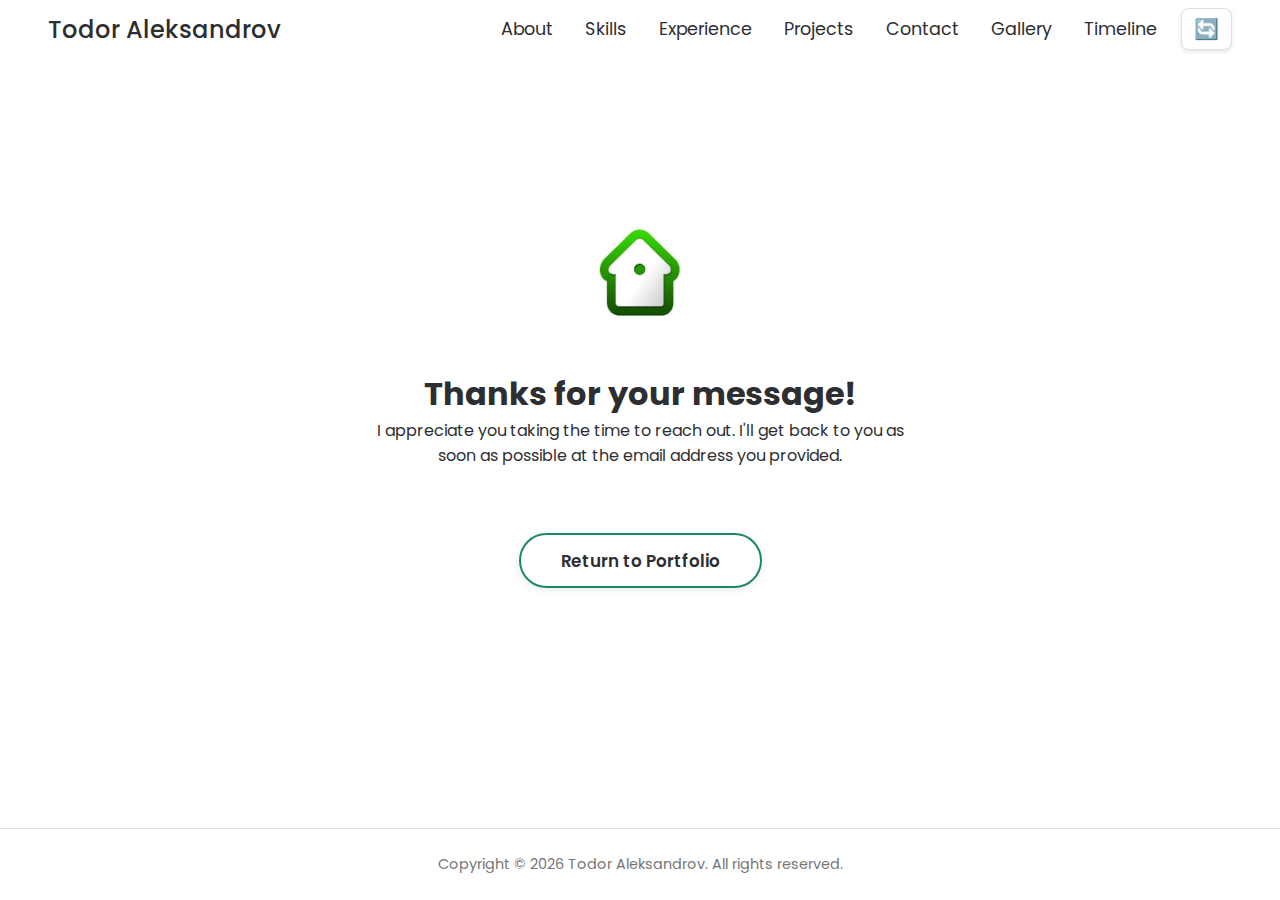
==== commit 226f3bfe: "Thanks made responsive" ====
--- a/thanks.html
+++ b/thanks.html
@@ -17,6 +17,9 @@
         align-items: center;
         text-align: center;
         padding: 2rem;
+        box-sizing: border-box;
+        width: 100%;
+        max-width: 100%;
       }
       .thanks-icon {
         width: 100px;
@@ -29,6 +32,9 @@
       .thanks-message {
         max-width: 600px;
         margin-bottom: 2rem;
+        padding: 0 1rem;
+        box-sizing: border-box;
+        width: 100%;
       }
       .return-btn {
         margin-top: 2rem;
@@ -79,6 +85,8 @@
         display: flex;
         flex-direction: column;
         min-height: 100vh;
+        overflow-x: hidden;
+        width: 100%;
       }
       
       main {
@@ -86,6 +94,65 @@
         display: flex;
         flex-direction: column;
         justify-content: center;
+        width: 100%;
+        box-sizing: border-box;
+      }
+      
+      /* Mobile styles */
+      @media screen and (max-width: 768px) {
+        .thanks-container {
+          padding: 1.5rem;
+          margin: 1rem auto;
+        }
+        
+        .thanks-icon {
+          width: 80px;
+          height: 80px;
+          margin-bottom: 1.5rem;
+        }
+        
+        .thanks-message h1 {
+          font-size: 1.8rem;
+          margin-bottom: 1rem;
+        }
+        
+        .thanks-message p {
+          font-size: 1rem;
+          line-height: 1.5;
+        }
+        
+        #desktop-nav, #hamburger-nav {
+          padding: 0.5rem 1.25rem;
+        }
+      }
+      
+      @media screen and (max-width: 480px) {
+        .thanks-container {
+          padding: 1rem;
+        }
+        
+        .thanks-icon {
+          width: 70px;
+          height: 70px;
+          margin-bottom: 1.25rem;
+        }
+        
+        .thanks-message h1 {
+          font-size: 1.5rem;
+        }
+        
+        .thanks-message p {
+          font-size: 0.95rem;
+        }
+        
+        .return-btn {
+          padding: 0.6rem 1.8rem;
+          font-size: 0.95rem;
+        }
+        
+        #desktop-nav, #hamburger-nav {
+          padding: 0.5rem 1rem;
+        }
       }
     </style>
   </head>
@@ -165,6 +232,16 @@
         }
       }
       
+      // Close menu when clicking overlay
+      document.querySelector(".menu-overlay")?.addEventListener("click", function() {
+        const menu = document.querySelector(".menu-links");
+        const icon = document.querySelector(".hamburger-icon");
+        menu.classList.remove("open");
+        icon.innerHTML = "☰";
+        this.classList.remove("open");
+        document.body.style.overflow = "auto";
+      });
+      
       // Theme toggle functionality
       document.addEventListener('DOMContentLoaded', function() {
         const themeToggleBtns = document.querySelectorAll('.theme-toggle');
--- a/style.css
+++ b/style.css
@@ -527,8 +527,8 @@
   justify-content: center;
   align-items: center;
   gap: 2rem;
-  height: calc(100vh - 100px);
-  padding: 4rem 8% 0;
+  min-height: 100vh;
+  padding: 17vh 8% 2rem;
   max-width: 1400px;
   margin: 0 auto;
   position: relative;
@@ -536,23 +536,29 @@
 }
 
 .section__pic-container {
-  display: flex;
-  height: 450px;
-  width: 450px;
-  margin: auto 0;
-  border-radius: 50%;
+  position: relative !important;
+  width: 400px !important;
+  height: 400px !important;
+  min-width: 400px !important;
+  min-height: 400px !important;
+  max-width: 400px !important;
+  max-height: 400px !important;
+  border-radius: 50% !important;
   border: 3px solid var(--primary-color);
   box-shadow: 0 0 15px var(--primary-color);
   overflow: hidden;
-  aspect-ratio: 1/1; /* Ensure container is perfectly square */
+  margin: auto 0;
+  display: block !important;
 }
 
 .section__pic-container img {
-  width: 100%;
-  height: 100%;
-  object-fit: cover;
-  object-position: center;
-  border-radius: 50%;
+  position: absolute !important;
+  top: 0 !important;
+  left: 0 !important;
+  width: 100% !important;
+  height: 100% !important;
+  object-fit: cover !important;
+  object-position: center !important;
 }
 
 .section__text {
--- a/mediaqueries.css
+++ b/mediaqueries.css
@@ -1,7 +1,8 @@
 @media screen and (max-width: 1400px) {
   #profile {
-    height: 83vh;
-    margin-bottom: 6rem;
+    min-height: 90vh;
+    padding-top: 17vh;
+    margin-bottom: 2rem;
   }
   .about-containers {
     flex-wrap: wrap;
@@ -19,9 +20,11 @@
   .experience-details-container {
     margin-top: 2rem;
   }
-  #profile,
-  .section-container {
-    display: block;
+  #profile {
+    display: flex;
+    flex-direction: column;
+    padding-top: 15vh;
+    text-align: center;
   }
   .arrow {
     display: none;
@@ -34,8 +37,12 @@
     margin: 0 5%;
   }
   .section__pic-container {
-    width: 275px;
-    height: 275px;
+    width: 275px !important;
+    height: 275px !important;
+    min-width: 275px !important;
+    min-height: 275px !important;
+    max-width: 275px !important;
+    max-height: 275px !important;
     margin: 0 auto 2rem;
   }
   .about-containers {
@@ -61,7 +68,8 @@
     height: 40vh;
   }
   #profile {
-    height: 83vh;
+    min-height: 85vh;
+    padding-top: 12vh;
     margin-bottom: 0;
   }
   article {
@@ -95,9 +103,13 @@
     text-align: center;
   }
   .section__pic-container {
-    width: auto;
-    height: 46vw;
-    justify-content: center;
+    width: 250px !important;
+    height: 250px !important;
+    min-width: 250px !important;
+    min-height: 250px !important;
+    max-width: 250px !important;
+    max-height: 250px !important;
+    margin: 1rem auto;
   }
   .section__text__p2 {
     font-size: 1.25rem;
@@ -149,3 +161,40 @@
     box-sizing: border-box; /* Include padding in the element's total width and height */
   }
 }
+
+@media screen and (max-width: 480px) {
+  #profile {
+    padding-top: 10vh;
+    min-height: 80vh;
+  }
+  
+  .section__pic-container {
+    width: 200px !important;
+    height: 200px !important;
+    min-width: 200px !important;
+    min-height: 200px !important;
+    max-width: 200px !important;
+    max-height: 200px !important;
+  }
+  
+  .section__text__p1 {
+    font-size: 1rem;
+  }
+  
+  .section__text__p2 {
+    font-size: 1.1rem;
+  }
+  
+  .title {
+    font-size: 1.8rem;
+  }
+  
+  .btn-container {
+    gap: 0.5rem;
+  }
+  
+  .btn {
+    padding: 0.5rem 1rem;
+    font-size: 0.9rem;
+  }
+}
